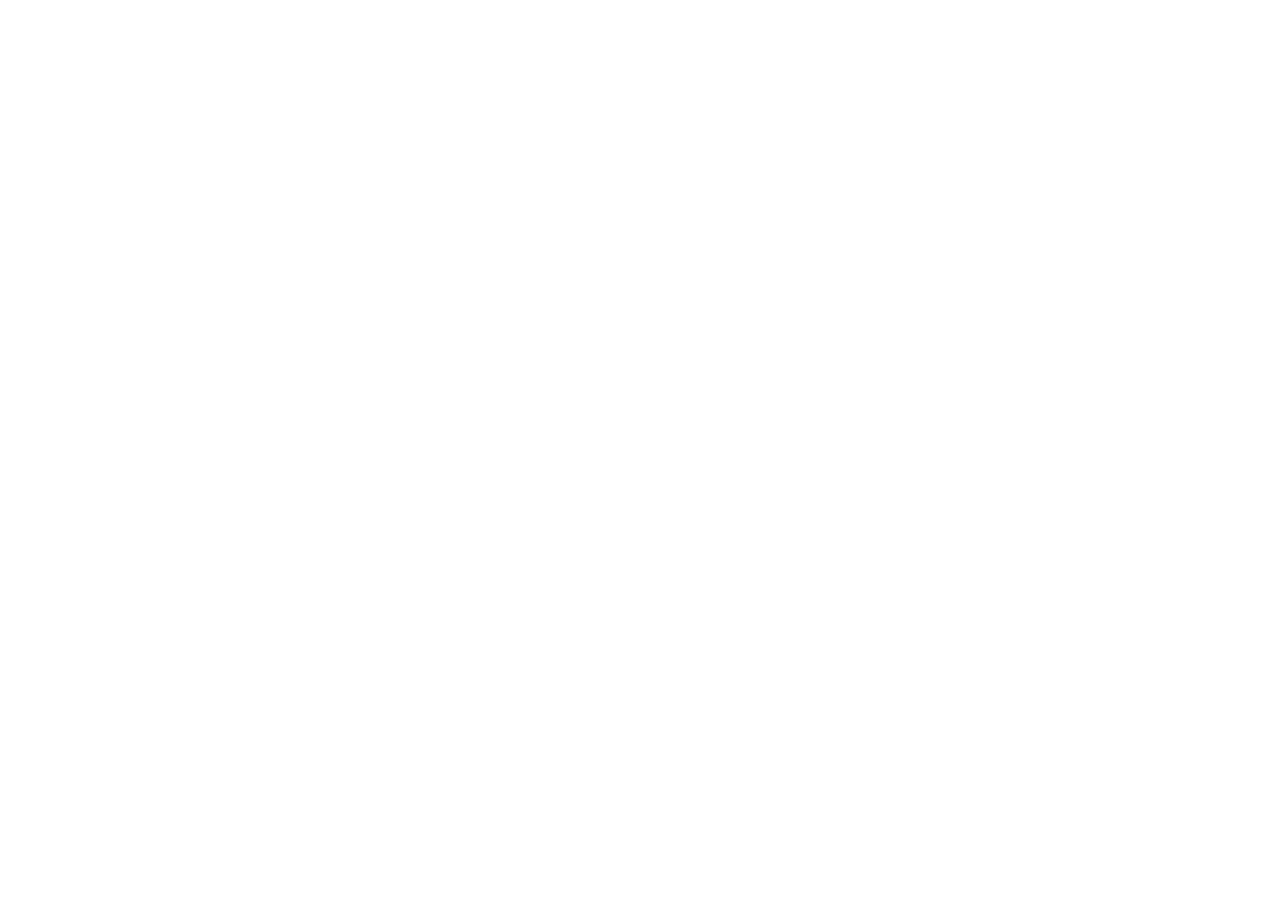
==== index.html @ fc377892 "add icon" ====
<!DOCTYPE html>
<html>
<head>
    <meta charset="UTF-8">
    <meta name="viewport" content="width=device-width">
    <title>Pizza</title>

    <link rel="apple-touch-icon" sizes="180x180" href="icon_io/apple-touch-icon.png">
    <link rel="icon" type="image/png" sizes="32x32" href="icon_io/favicon-32x32.png">
    <link rel="icon" type="image/png" sizes="16x16" href="icon_io/favicon-16x16.png">
    <link rel="manifest" href="icon_io/site.webmanifest">

    <link rel="stylesheet" href="style.css">
</head>
<body>
<div class="banner-img"></div>
</body>
</html>
---- style.css ----
*{
    box-sizing: border-box;
}
body,html{
    height: 100%;
    margin: 0;
    padding: 0;
}
.banner-img{
    background-image: url("images/PizzaOnTheMain2.jpg");
    -webkit-background-size: cover;
    background-size: cover;
    background-repeat: no-repeat;
    background-position: center;
    height: 100%;
}
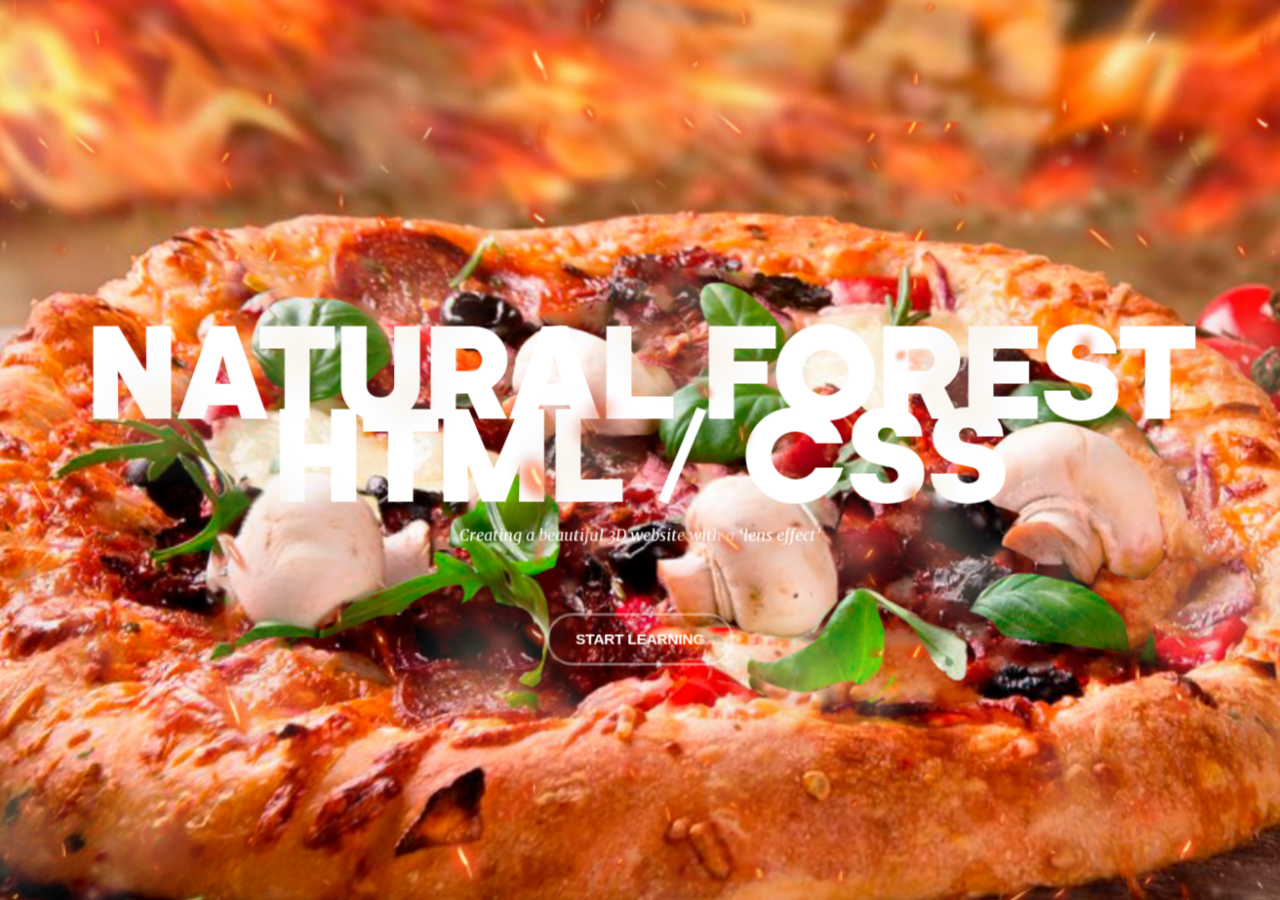
==== commit 60bde2ff: "delete old" ====
--- a/index.html
+++ b/index.html
@@ -1,18 +1,34 @@
 <!DOCTYPE html>
-<html>
+<html lang="en">
 <head>
-    <meta charset="UTF-8">
-    <meta name="viewport" content="width=device-width">
-    <title>Pizza</title>
-
-    <link rel="apple-touch-icon" sizes="180x180" href="icon_io/apple-touch-icon.png">
-    <link rel="icon" type="image/png" sizes="32x32" href="icon_io/favicon-32x32.png">
-    <link rel="icon" type="image/png" sizes="16x16" href="icon_io/favicon-16x16.png">
-    <link rel="manifest" href="icon_io/site.webmanifest">
-
-    <link rel="stylesheet" href="style.css">
+	<meta charset="UTF-8">
+	<meta http-equiv="X-UA-Compatible" content="IE=edge">
+	<meta name="viewport" content="width=device-width, initial-scale=1.0">
+	<title>Document</title>
+	<link rel="stylesheet" href="css/main.css">
+	<script src="js/app.js" defer></script>
+	<script src="libs/rain.js" defer></script>
 </head>
 <body>
-<div class="banner-img"></div>
+
+	<section class="layers">
+		<div class="layers__container">
+			<div class="layers__item layer-1" style="background-image: url(img/layer-1.jpg);"></div>
+			<div class="layers__item layer-2" style="background-image: url(img/layer-2.png);"></div>
+			<div class="layers__item layer-3">
+				<div class="hero-content">
+					<h1>Natural Forest <span>HTML / CSS</span></h1>
+					<div class="hero-content__p">Creating a beautiful 3D website with a ‘lens effect’</div>
+					<button class="button-start">Start Learning</button>
+				</div>
+			</div>
+			<div class="layers__item layer-4">
+				<canvas class="rain"></canvas>
+			</div>
+			<div class="layers__item layer-5" style="background-image: url(img/layer-5.png);"></div>
+			<div class="layers__item layer-6" style="background-image: url(img/layer-6.png);"></div>
+		</div>
+	</section>
+
 </body>
 </html>--- a/css/main.css
+++ b/css/main.css
@@ -0,0 +1,108 @@
+* {
+	margin: 0;
+	padding: 0;
+	box-sizing: border-box;
+}
+:root {
+	--index: calc(1vw + 1vh);
+	--transition: 1.5s cubic-bezier(.05, .5, 0, 1);
+}
+@font-face {
+	font-family: kamerik-3d;
+	src: url(../fonts/kamerik205-heavy.woff2);
+	font-weight: 900;
+}
+@font-face {
+	font-family: merriweather-italic-3d;
+	src: url(../fonts/merriweather-regular-italic.woff2);
+}
+body {
+	background-color: #000;
+	color: #fff;
+	font-family: kamerik-3d;
+}
+.logo {
+	--logo-size: calc(var(--index) * 7.8);
+	width: var(--logo-size);
+	height: var(--logo-size);
+	background-repeat: no-repeat;
+	position: absolute;
+	left: calc(51% - calc(var(--logo-size) / 2));
+	top: calc(var(--index) * 2.8);
+	z-index: 1;
+}
+.layers {
+	perspective: 1000px;
+	overflow: hidden;
+}
+.layers__container {
+	height: 100vh;
+	min-height: 500px;
+	transform-style: preserve-3d;
+	transform: rotateX(var(--move-y)) rotateY(var(--move-x));
+	will-change: transform;
+	transition: transform var(--transition);
+}
+.layers__item {
+	position: absolute;
+	inset: -5vw;
+	background-size: cover;
+	background-position: center;
+	display: flex;
+	align-items: center;
+	justify-content: center;
+}
+.layer-1 {
+	transform: translateZ(-55px) scale(1.06);
+}
+.layer-2 {
+	transform: translateZ(80px) scale(.88);
+}
+.layer-3 {
+	transform: translateZ(180px) scale(.8);
+}
+.layer-4 {
+	transform: translateZ(190px) scale(.9);
+}
+.layer-5 {
+	transform: translateZ(300px) scale(.9);
+}
+.layer-6 {
+	transform: translateZ(380px);
+}
+.hero-content {
+	font-size: calc(var(--index) * 2.9);
+	text-align: center;
+	text-transform: uppercase;
+	letter-spacing: calc(var(--index) * -.15);
+	line-height: 1.35em;
+	margin-top: calc(var(--index) * 5.5);
+}
+.hero-content span {
+	display: block;
+}
+.hero-content__p {
+	text-transform: none;
+	font-family: merriweather-italic-3d;
+	letter-spacing: normal;
+	font-size: calc(var(--index) * .73);
+	line-height: 3;
+}
+.button-start {
+	font-family: Arial;
+	font-weight: 600;
+	text-transform: uppercase;
+	font-size: calc(var(--index) * .71);
+	letter-spacing: -.02vw;
+	padding: calc(var(--index) * .7) calc(var(--index) * 1.25);
+	background-color: transparent;
+	color: #fff;
+	border-radius: 10em;
+	border: rgb(255 255 255 / .4) 3px solid;
+	outline: none;
+	cursor: pointer;
+	margin-top: calc(var(--index) * 2.5);
+}
+.layer-4, .layer-5, .layer-6 {
+	pointer-events: none;
+}
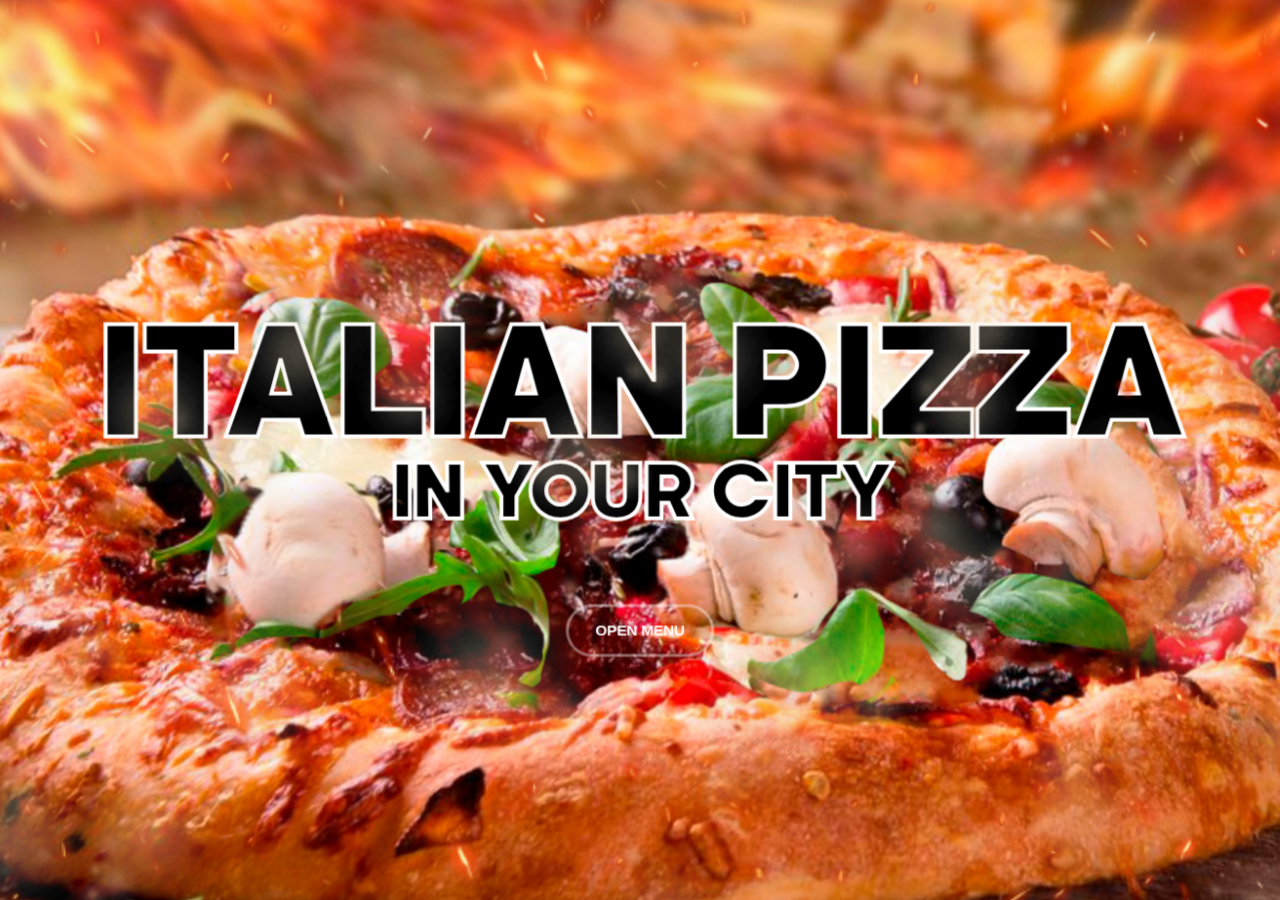
==== commit 53a7e690: "new text" ====
--- a/index.html
+++ b/index.html
@@ -8,6 +8,12 @@
 	<link rel="stylesheet" href="css/main.css">
 	<script src="js/app.js" defer></script>
 	<script src="libs/rain.js" defer></script>
+
+	<link rel="apple-touch-icon" sizes="180x180" href="icon_io/apple-touch-icon.png">
+	<link rel="icon" type="image/png" sizes="32x32" href="icon_io/favicon-32x32.png">
+	<link rel="icon" type="image/png" sizes="16x16" href="icon_io/favicon-16x16.png">
+	<link rel="manifest" href="icon_io/site.webmanifest">
+
 </head>
 <body>
 
@@ -17,9 +23,9 @@
 			<div class="layers__item layer-2" style="background-image: url(img/layer-2.png);"></div>
 			<div class="layers__item layer-3">
 				<div class="hero-content">
-					<h1>Natural Forest <span>HTML / CSS</span></h1>
-					<div class="hero-content__p">Creating a beautiful 3D website with a ‘lens effect’</div>
-					<button class="button-start">Start Learning</button>
+					<h1 class="myMainText">italian pizza</h1>
+					<h4 class="myMainText"><span>in your city</span></h4>
+					<button class="button-start">open menu</button>
 				</div>
 			</div>
 			<div class="layers__item layer-4">
--- a/css/main.css
+++ b/css/main.css
@@ -71,7 +71,7 @@
 	transform: translateZ(380px);
 }
 .hero-content {
-	font-size: calc(var(--index) * 2.9);
+	font-size: calc(var(--index) * 3.5);
 	text-align: center;
 	text-transform: uppercase;
 	letter-spacing: calc(var(--index) * -.15);
@@ -106,3 +106,7 @@
 .layer-4, .layer-5, .layer-6 {
 	pointer-events: none;
 }
+.myMainText {
+	color: #000000;
+	-webkit-text-stroke: 4px #ffffff;
+}
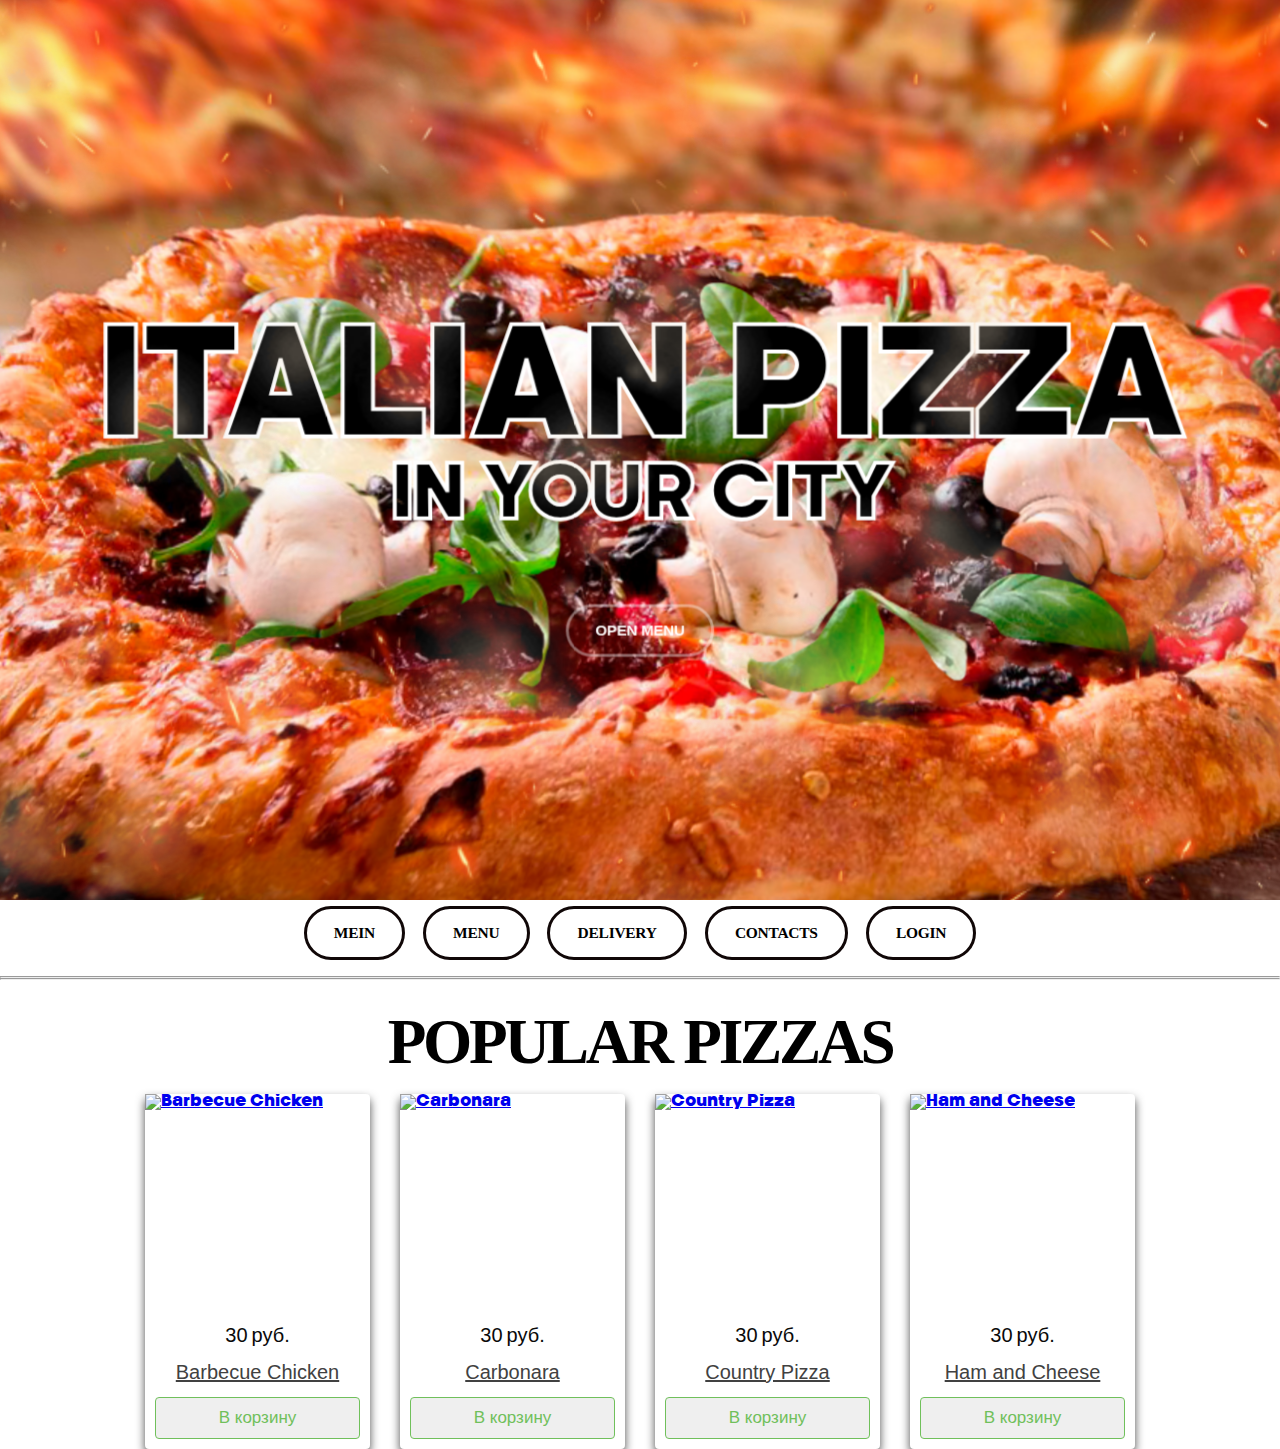
==== commit fa3994e2: "added a modal registration window" ====
--- a/index.html
+++ b/index.html
@@ -7,6 +7,7 @@
 	<title>Document</title>
 	<link rel="stylesheet" href="css/main.css">
 	<script src="js/app.js" defer></script>
+	<script src="js/Login.js" defer></script>
 	<script src="libs/rain.js" defer></script>
 
 	<link rel="apple-touch-icon" sizes="180x180" href="icon_io/apple-touch-icon.png">
@@ -28,6 +29,12 @@
 					<button class="button-start">open menu</button>
 				</div>
 			</div>
+			<div class="wrapper">
+				<div class="arrow one">
+					<img width="50" src="images/Arrow-down.svg.png" alt="">
+				</div>
+				<div class="arrow two"><img width="50" src="images/Arrow-down.svg.png" alt=""></div>
+			</div>
 			<div class="layers__item layer-4">
 				<canvas class="rain"></canvas>
 			</div>
@@ -35,6 +42,159 @@
 			<div class="layers__item layer-6" style="background-image: url(img/layer-6.png);"></div>
 		</div>
 	</section>
-
+	<div class="hero-content-menu">
+		<button class="button-Menu">Mein</button>
+		<button class="button-Menu">Menu</button>
+		<button class="button-Menu">Delivery</button>
+		<button class="button-Menu">Contacts</button>
+		<a href="#Login" class="open-modal"><button class="button-Menu">Login</button></a>
+	</div>
+	<br>
+	<hr>
+	<hr>
+	<div class="hero-content-Text"><h5>Popular pizzas</h5></div>
+<section id="pizzas" class="cards">
+	<article>
+		<div class="card">
+			<div class="card__top">
+				<a href="#openModal" class="card__image">
+					<img
+							src="./images/BarbecueChicken.png"
+							alt="Barbecue Chicken"
+					/>
+				</a>
+			</div>
+			<div class="card__bottom">
+				<div class="card__prices">
+					<div class="card__price card__price--common">30</div>
+				</div>
+				<a href="#openModal" class="card__title" id="btn">
+					Barbecue Chicken
+				</a>
+				<button class="card__add">В корзину</button>
+			</div>
+		</div>
+	</article>
+	<article>
+		<div class="card">
+			<div class="card__top">
+				<a href="#openModal" class="card__image">
+					<img
+							src="./images/Carbonara.png"
+							alt="Carbonara"
+					/>
+				</a>
+			</div>
+			<div class="card__bottom">
+				<div class="card__prices">
+					<div class="card__price card__price--common">30</div>
+				</div>
+				<a href="#openModal" class="card__title" id="btn">
+					Carbonara
+				</a>
+				<button class="card__add">В корзину</button>
+			</div>
+		</div>
+	</article>
+	<article>
+		<div class="card">
+			<div class="card__top">
+				<a href="#openModal" class="card__image">
+					<img
+							src="./images/CountryPizza.png"
+							alt="Country Pizza"
+					/>
+				</a>
+			</div>
+			<div class="card__bottom">
+				<div class="card__prices">
+					<div class="card__price card__price--common">30</div>
+				</div>
+				<a href="#openModal" class="card__title" id="btn">
+					Country Pizza
+				</a>
+				<button class="card__add">В корзину</button>
+			</div>
+		</div>
+	</article>
+	<article>
+		<div class="card">
+			<div class="card__top">
+				<a href="#openModal" class="card__image">
+					<img
+							src="./images/HamAndCheese.png"
+							alt="Ham and Cheese"
+					/>
+				</a>
+			</div>
+			<div class="card__bottom">
+				<div class="card__prices">
+					<div class="card__price card__price--common">30</div>
+				</div>
+				<a href="#openModal" class="card__title" id="btn">
+					Ham and Cheese
+				</a>
+				<button class="card__add">В корзину</button>
+			</div>
+		</div>
+	</article>
+</section>
+
+	<div class="modal-login" id="Login">
+		<div class="modal-content-login">
+			<div class="body-login">
+				<div class="container" id="container">
+					<div class="form-container sign-up-container">
+						<form class="form-login" action="#">
+							<h1 class="h1-login">Create Account</h1>
+							<span class="span-login">or use your email for registration</span>
+							<input class="input-login" type="text" placeholder="Name" />
+							<input class="input-login" type="text" placeholder="Phone number">
+							<input class="input-login" type="email" placeholder="Email" />
+							<input class="input-login" type="password" placeholder="Password" />
+							<button class="button-login">Sign Up</button>
+						</form>
+					</div>
+					<div class="form-container sign-in-container">
+						<form class="form-login" action="#">
+							<h1 class="h1-login">Sign in</h1>
+							<span class="span-login">or use your account</span>
+							<input class="input-login" type="email" placeholder="Email" />
+							<input class="input-login" type="password" placeholder="Password" />
+							<a href="#" class="a-login">Forgot your password?</a>
+							<button class="button-login">Sign In</button>
+						</form>
+					</div>
+					<div class="overlay-container">
+						<div class="overlay">
+							<div class="overlay-panel overlay-left">
+								<h1 class="h1-login">Welcome Back!</h1>
+								<p class="p-login">To order pizza, please log in with your personal details</p>
+								<button class="button-login ghost" id="signIn">Sign In</button>
+								<br>
+								<button class="button-login ghost" id="closeButtonLeft">Close</button> <!-- Кнопка закрытия слева -->
+							</div>
+							<div class="overlay-panel overlay-right">
+								<h1 class="h1-login">Hello, Friend!</h1>
+								<p class="p-login">You can register and start ordering pizza</p>
+								<button class="button-login ghost" id="signUp">Sign Up</button>
+								<br>
+								<button class="button-login ghost" id="closeButtonRight">Close</button> <!-- Кнопка закрытия справа -->
+							</div>
+						</div>
+					</div>
+				</div>
+			</div>
+		</div>
+	</div>
+
+	<div id="openModal" class="modalDialog">
+		<div>
+			<a href="#close" title="Закрыть" class="close">X</a>
+			<h2></h2>
+			<p>Пример простого модального окна, которое может быть создано с использованием CSS3.</p>
+			<p>Его можно использовать в широком диапазоне, начиная от вывода сообщений и заканчивая формой регистрации.</p>
+		</div>
+	</div>
 </body>
 </html>--- a/css/main.css
+++ b/css/main.css
@@ -1,112 +1,608 @@
 * {
-	margin: 0;
-	padding: 0;
-	box-sizing: border-box;
-}
+    margin: 0;
+    padding: 0;
+    box-sizing: border-box;
+}
+
 :root {
-	--index: calc(1vw + 1vh);
-	--transition: 1.5s cubic-bezier(.05, .5, 0, 1);
-}
+    --index: calc(1vw + 1vh);
+    --transition: 1.5s cubic-bezier(.05, .5, 0, 1);
+}
+
 @font-face {
-	font-family: kamerik-3d;
-	src: url(../fonts/kamerik205-heavy.woff2);
-	font-weight: 900;
-}
+    font-family: kamerik-3d;
+    src: url(../fonts/kamerik205-heavy.woff2);
+    font-weight: 900;
+}
+
 @font-face {
-	font-family: merriweather-italic-3d;
-	src: url(../fonts/merriweather-regular-italic.woff2);
-}
+    font-family: merriweather-italic-3d;
+    src: url(../fonts/merriweather-regular-italic.woff2);
+}
+
 body {
-	background-color: #000;
-	color: #fff;
-	font-family: kamerik-3d;
-}
+    background-color: #ffffff;
+    color: #fff;
+    font-family: kamerik-3d;
+}
+
+h5 {
+    font-family: "Book Antiqua";
+    color: black;
+}
+
+form {
+    display: flex;
+    flex-direction: column;
+    justify-content: center;
+    align-items: center;
+}
+
 .logo {
-	--logo-size: calc(var(--index) * 7.8);
-	width: var(--logo-size);
-	height: var(--logo-size);
-	background-repeat: no-repeat;
-	position: absolute;
-	left: calc(51% - calc(var(--logo-size) / 2));
-	top: calc(var(--index) * 2.8);
-	z-index: 1;
-}
+    --logo-size: calc(var(--index) * 7.8);
+    width: var(--logo-size);
+    height: var(--logo-size);
+    background-repeat: no-repeat;
+    position: absolute;
+    left: calc(51% - calc(var(--logo-size) / 2));
+    top: calc(var(--index) * 2.8);
+    z-index: 1;
+}
+
 .layers {
-	perspective: 1000px;
-	overflow: hidden;
-}
+    perspective: 1000px;
+    overflow: hidden;
+}
+
 .layers__container {
-	height: 100vh;
-	min-height: 500px;
-	transform-style: preserve-3d;
-	transform: rotateX(var(--move-y)) rotateY(var(--move-x));
-	will-change: transform;
-	transition: transform var(--transition);
-}
+    height: 100vh;
+    min-height: 500px;
+    transform-style: preserve-3d;
+    transform: rotateX(var(--move-y)) rotateY(var(--move-x));
+    will-change: transform;
+    transition: transform var(--transition);
+}
+
 .layers__item {
-	position: absolute;
-	inset: -5vw;
-	background-size: cover;
-	background-position: center;
-	display: flex;
-	align-items: center;
-	justify-content: center;
-}
+    position: absolute;
+    inset: -5vw;
+    background-size: cover;
+    background-position: center;
+    display: flex;
+    align-items: center;
+    justify-content: center;
+}
+
 .layer-1 {
-	transform: translateZ(-55px) scale(1.06);
-}
+    transform: translateZ(-55px) scale(1.06);
+}
+
 .layer-2 {
-	transform: translateZ(80px) scale(.88);
-}
+    transform: translateZ(80px) scale(.88);
+}
+
 .layer-3 {
-	transform: translateZ(180px) scale(.8);
-}
+    transform: translateZ(180px) scale(.8);
+}
+
 .layer-4 {
-	transform: translateZ(190px) scale(.9);
-}
+    transform: translateZ(190px) scale(.9);
+}
+
 .layer-5 {
-	transform: translateZ(300px) scale(.9);
-}
+    transform: translateZ(300px) scale(.9);
+}
+
 .layer-6 {
-	transform: translateZ(380px);
-}
+    transform: translateZ(380px);
+}
+
 .hero-content {
-	font-size: calc(var(--index) * 3.5);
-	text-align: center;
-	text-transform: uppercase;
-	letter-spacing: calc(var(--index) * -.15);
-	line-height: 1.35em;
-	margin-top: calc(var(--index) * 5.5);
-}
+    font-size: calc(var(--index) * 3.5);
+    text-align: center;
+    text-transform: uppercase;
+    letter-spacing: calc(var(--index) * -.15);
+    line-height: 1.35em;
+    margin-top: calc(var(--index) * 5.5);
+}
+
+.hero-content-Text {
+    font-size: calc(var(--index) * 3.5);
+    text-align: center;
+    text-transform: uppercase;
+    letter-spacing: calc(var(--index) * -.15);
+    line-height: 1.35em;
+    margin-top: calc(var(--index) * 0.5);
+}
+
+.hero-content-menu {
+    font-size: calc(var(--index) * 3.5);
+    text-align: center;
+    text-transform: uppercase;
+    letter-spacing: calc(var(--index) * -.15);
+    line-height: 0.5em;
+    margin-top: calc(var(--index) * 0);
+}
+
 .hero-content span {
-	display: block;
-}
+    display: block;
+}
+
 .hero-content__p {
-	text-transform: none;
-	font-family: merriweather-italic-3d;
-	letter-spacing: normal;
-	font-size: calc(var(--index) * .73);
-	line-height: 3;
-}
+    text-transform: none;
+    font-family: merriweather-italic-3d;
+    letter-spacing: normal;
+    font-size: calc(var(--index) * .73);
+    line-height: 3;
+}
+
 .button-start {
-	font-family: Arial;
-	font-weight: 600;
-	text-transform: uppercase;
-	font-size: calc(var(--index) * .71);
-	letter-spacing: -.02vw;
-	padding: calc(var(--index) * .7) calc(var(--index) * 1.25);
-	background-color: transparent;
-	color: #fff;
-	border-radius: 10em;
-	border: rgb(255 255 255 / .4) 3px solid;
-	outline: none;
-	cursor: pointer;
-	margin-top: calc(var(--index) * 2.5);
-}
+    font-family: Arial;
+    font-weight: 600;
+    text-transform: uppercase;
+    font-size: calc(var(--index) * .71);
+    letter-spacing: -.02vw;
+    padding: calc(var(--index) * .7) calc(var(--index) * 1.25);
+    background-color: transparent;
+    color: #fff;
+    border-radius: 10em;
+    border: rgb(255 255 255 / .4) 3px solid;
+    outline: none;
+    cursor: pointer;
+    margin-top: calc(var(--index) * 2.5);
+}
+
+.button-Menu {
+    font-family: Cambria;
+    font-weight: 600;
+    text-transform: uppercase;
+    font-size: calc(var(--index) * .71);
+    letter-spacing: -.02vw;
+    padding: calc(var(--index) * .7) calc(var(--index) * 1.25);
+    background-color: transparent;
+    color: #000;
+    border-radius: 10em;
+    border: rgb(16, 7, 7) 3px solid;
+    outline: none;
+    cursor: pointer;
+    margin-top: calc(var(--index) * 0);
+}
+
 .layer-4, .layer-5, .layer-6 {
-	pointer-events: none;
-}
+    pointer-events: none;
+}
+
 .myMainText {
-	color: #000000;
-	-webkit-text-stroke: 4px #ffffff;
-}
+    color: #000000;
+    -webkit-text-stroke: 4px #ffffff;
+}
+
+.cards {
+    display: grid;
+    /* Автоматически заполняем на всю ширину grid-контейнера */
+    grid-template-columns: repeat(auto-fill, 225px);
+    width: 100%;
+    max-width: 1000px; /* Ширина grid-контейнера */
+    justify-content: center;
+    justify-items: center; /* Размещаем карточку по центру */
+    column-gap: 30px; /* Отступ между колонками */
+    row-gap: 40px; /* Отступ между рядами */
+    margin: 0 auto;
+}
+.card {
+    width: 225px;
+    min-height: 350px;
+    box-shadow: 0px 5px 10px 0px rgba(0, 0, 0, 0.7);
+    display: flex;
+    flex-direction: column; /* Размещаем элементы в колонку */
+    border-radius: 4px;
+    transition: 0.2s;
+    position: relative;
+}
+.card:hover {
+    box-shadow: 4px 8px 16px rgb(16, 7, 7);
+}
+.card__top {
+    flex: 0 0 220px; /* Задаем высоту 220px, запрещаем расширение и сужение по высоте */
+    position: relative;
+    overflow: hidden; /* Скрываем, что выходит за пределы */
+}
+.card__image {
+    display: block;
+    position: absolute;
+    top: 0;
+    left: 0;
+    width: 100%;
+    height: 100%;
+}
+.card__image > img {
+    width: 100%;
+    height: 100%;
+    object-fit: contain; /* Встраиваем картинку в контейнер card__image */
+    transition: 0.2s;
+}
+.card__bottom {
+    display: flex;
+    flex-direction: column;
+    flex: 1 0 auto; /* Занимаем всю оставшуюся высоту карточки */
+    padding: 10px;
+    text-align: center;
+    font-family: Arial;
+}
+.card__prices {
+    display: block;
+    margin-bottom: 10px;
+}
+.card__price::after {
+    content: "руб.";
+    margin-left: 4px;
+    position: relative;
+}
+.card__price--common {
+    font-weight: 400;
+    font-size: 20px;
+    color: #0a0a0a;
+    display: flex;
+    flex-wrap: wrap-reverse;
+    justify-content: center;
+}
+.card__title {
+    display: block;
+    margin-bottom: 10px;
+    font-weight: 400;
+    font-size: 20px;
+    line-height: 150%;
+    color: #414141;
+}
+.card__title:hover {
+    color: #ff6633;
+}
+.card__add {
+    display: block;
+    width: 100%;
+    font-weight: 400;
+    font-size: 17px;
+    color: #70c05b;
+    padding: 10px;
+    text-align: center;
+    border: 1px solid #70c05b;
+    border-radius: 4px;
+    cursor: pointer; /* Меняем курсор при наведении */
+    transition: 0.2s;
+    margin-top: auto; /* Прижимаем кнопку к низу карточки */
+}
+.card__add:hover {
+    border: 1px solid #ff6633;
+    background-color: #ff6633;
+    color: #fff;
+}
+
+.modalDialog {
+    position: fixed;
+    font-family: Arial, Helvetica, sans-serif;
+    top: 0;
+    right: 0;
+    bottom: 0;
+    left: 0;
+    background: rgba(0, 0, 0, 0.8);
+    z-index: 99999;
+    -webkit-transition: opacity 400ms ease-in;
+    -moz-transition: opacity 400ms ease-in;
+    transition: opacity 400ms ease-in;
+    display: none;
+    pointer-events: none;
+}
+.modalDialog:target {
+    display: block;
+    pointer-events: auto;
+}
+.modalDialog > div {
+    width: 400px;
+    position: relative;
+    margin: 10% auto;
+    padding: 5px 20px 13px 20px;
+    border-radius: 10px;
+    background: #fff;
+    background: -moz-linear-gradient(#FFA07A, #FF6347);
+    background: -webkit-linear-gradient(#FFA07A, #FF6347);
+    background: -o-linear-gradient(#FFA07A, #FF6347);
+}
+.close {
+    background: #606061;
+    color: #FFFFFF;
+    line-height: 25px;
+    position: absolute;
+    right: -12px;
+    text-align: center;
+    top: -10px;
+    width: 24px;
+    text-decoration: none;
+    font-weight: bold;
+    -webkit-border-radius: 12px;
+    -moz-border-radius: 12px;
+    border-radius: 12px;
+    -moz-box-shadow: 1px 1px 3px #000;
+    -webkit-box-shadow: 1px 1px 3px #000;
+    box-shadow: 1px 1px 3px #000;
+}
+.close:hover {
+    background: #00d9ff;
+}
+
+.wrapper {
+    height: 100vh;
+}
+.arrow {
+    width: 50px;
+    position: absolute;
+    bottom: 30px;
+    left: calc(50% - 25px);
+    animation: arrowDown 2s infinite;
+}
+.arrow.two {
+    opacity: 0;
+    animation-delay: 1s;
+}
+@keyframes arrowDown {
+    0% {
+        bottom: 30px;
+        opacity: 1;
+    }
+    100% {
+        bottom: 0px;
+        opacity: 0;
+    }
+}
+
+
+.modal-login {
+    display: none;
+    position: fixed;
+    z-index: 1;
+    left: 50%;/* Размещаем левую часть модального окна посередине экрана */
+    top: 50%;/* Размещаем верхнюю часть модального окна посередине экрана */
+    transform: translate(-50%, -50%); /* Центрируем модальное окно точно посередине экрана */
+    overflow: auto;
+}
+.modal-content-login {
+    background-color: transparent;
+    margin: 15% auto;
+    padding: 20px;
+    border: 1px solid transparent;
+    width: 80%;
+}
+@import url('https://fonts.googleapis.com/css?family=Montserrat:400,800');
+.body-login {
+    background: transparent;
+    display: flex;
+    justify-content: center;
+    align-items: center;
+    flex-direction: column;
+    font-family: 'Montserrat', sans-serif;
+    height: 100vh;
+    margin: -20px 0 50px;
+}
+
+.h1-login {
+    color: black;
+    font-weight: bold;
+    margin: 0;
+}
+.p-login {
+    font-size: 14px;
+    font-weight: 100;
+    line-height: 20px;
+    letter-spacing: 0.5px;
+    margin: 20px 0 30px;
+}
+.span-login {
+    color: black;
+    font-size: 12px;
+}
+.a-login {
+    color: #333;
+    font-size: 14px;
+    text-decoration: none;
+    margin: 15px 0;
+}
+.button-login {
+    border-radius: 20px;
+    border: 1px solid #FF4B2B;
+    background-color: #FF4B2B;
+    color: #FFFFFF;
+    font-size: 12px;
+    font-weight: bold;
+    padding: 12px 45px;
+    letter-spacing: 1px;
+    text-transform: uppercase;
+    transition: transform 80ms ease-in;
+}
+
+.button-login:active {
+    transform: scale(0.95);
+}
+
+.button-login:focus {
+    outline: none;
+}
+
+.button-login.ghost {
+    background-color: transparent;
+    border-color: #FFFFFF;
+}
+
+.form-login {
+    background-color: #FFFFFF;
+    display: flex;
+    align-items: center;
+    justify-content: center;
+    flex-direction: column;
+    padding: 0 50px;
+    height: 100%;
+    text-align: center;
+}
+.input-login {
+    background-color: #eee;
+    border: none;
+    padding: 12px 15px;
+    margin: 8px 0;
+    width: 100%;
+}
+
+.container {
+    background-color: #fff;
+    border-radius: 10px;
+    box-shadow: 0 14px 28px rgba(0,0,0,0.25),
+    0 10px 10px rgba(0,0,0,0.22);
+    position: relative;
+    overflow: hidden;
+    width: 768px;
+    max-width: 100%;
+    min-height: 480px;
+}
+
+.form-container {
+    position: absolute;
+    top: 0;
+    height: 100%;
+    transition: all 0.6s ease-in-out;
+}
+
+.sign-in-container {
+    left: 0;
+    width: 50%;
+    z-index: 2;
+}
+
+.container.right-panel-active .sign-in-container {
+    transform: translateX(100%);
+}
+
+.sign-up-container {
+    left: 0;
+    width: 50%;
+    opacity: 0;
+    z-index: 1;
+}
+
+.container.right-panel-active .sign-up-container {
+    transform: translateX(100%);
+    opacity: 1;
+    z-index: 5;
+    animation: show 0.6s;
+}
+
+@keyframes show {
+    0%, 49.99% {
+        opacity: 0;
+        z-index: 1;
+    }
+
+    50%, 100% {
+        opacity: 1;
+        z-index: 5;
+    }
+}
+
+.overlay-container {
+    position: absolute;
+    top: 0;
+    left: 50%;
+    width: 50%;
+    height: 100%;
+    overflow: hidden;
+    transition: transform 0.6s ease-in-out;
+    z-index: 100;
+}
+
+.container.right-panel-active .overlay-container{
+    transform: translateX(-100%);
+}
+
+.overlay {
+    background: #FF416C;
+    background: -webkit-linear-gradient(to right, #FF4B2B, #FF416C);
+    background: linear-gradient(to right, #FF4B2B, #FF416C);
+    background-repeat: no-repeat;
+    background-size: cover;
+    background-position: 0 0;
+    color: #FFFFFF;
+    position: relative;
+    left: -100%;
+    height: 100%;
+    width: 200%;
+    transform: translateX(0);
+    transition: transform 0.6s ease-in-out;
+}
+
+.container.right-panel-active .overlay {
+    transform: translateX(50%);
+}
+
+.overlay-panel {
+    position: absolute;
+    display: flex;
+    align-items: center;
+    justify-content: center;
+    flex-direction: column;
+    padding: 0 40px;
+    text-align: center;
+    top: 0;
+    height: 100%;
+    width: 50%;
+    transform: translateX(0);
+    transition: transform 0.6s ease-in-out;
+}
+
+.overlay-left {
+    transform: translateX(-20%);
+}
+
+.container.right-panel-active .overlay-left {
+    transform: translateX(0);
+}
+
+.overlay-right {
+    right: 0;
+    transform: translateX(0);
+}
+
+.container.right-panel-active .overlay-right {
+    transform: translateX(20%);
+}
+
+.social-container {
+    margin: 20px 0;
+}
+
+.social-container a {
+    border: 1px solid #DDDDDD;
+    border-radius: 50%;
+    display: inline-flex;
+    justify-content: center;
+    align-items: center;
+    margin: 0 5px;
+    height: 40px;
+    width: 40px;
+}
+footer {
+    background-color: #222;
+    color: #fff;
+    font-size: 14px;
+    bottom: 0;
+    position: fixed;
+    left: 0;
+    right: 0;
+    text-align: center;
+    z-index: 999;
+}
+footer p {
+    margin: 10px 0;
+}
+footer i {
+    color: red;
+}
+footer a {
+    color: #3c97bf;
+    text-decoration: none;
+}
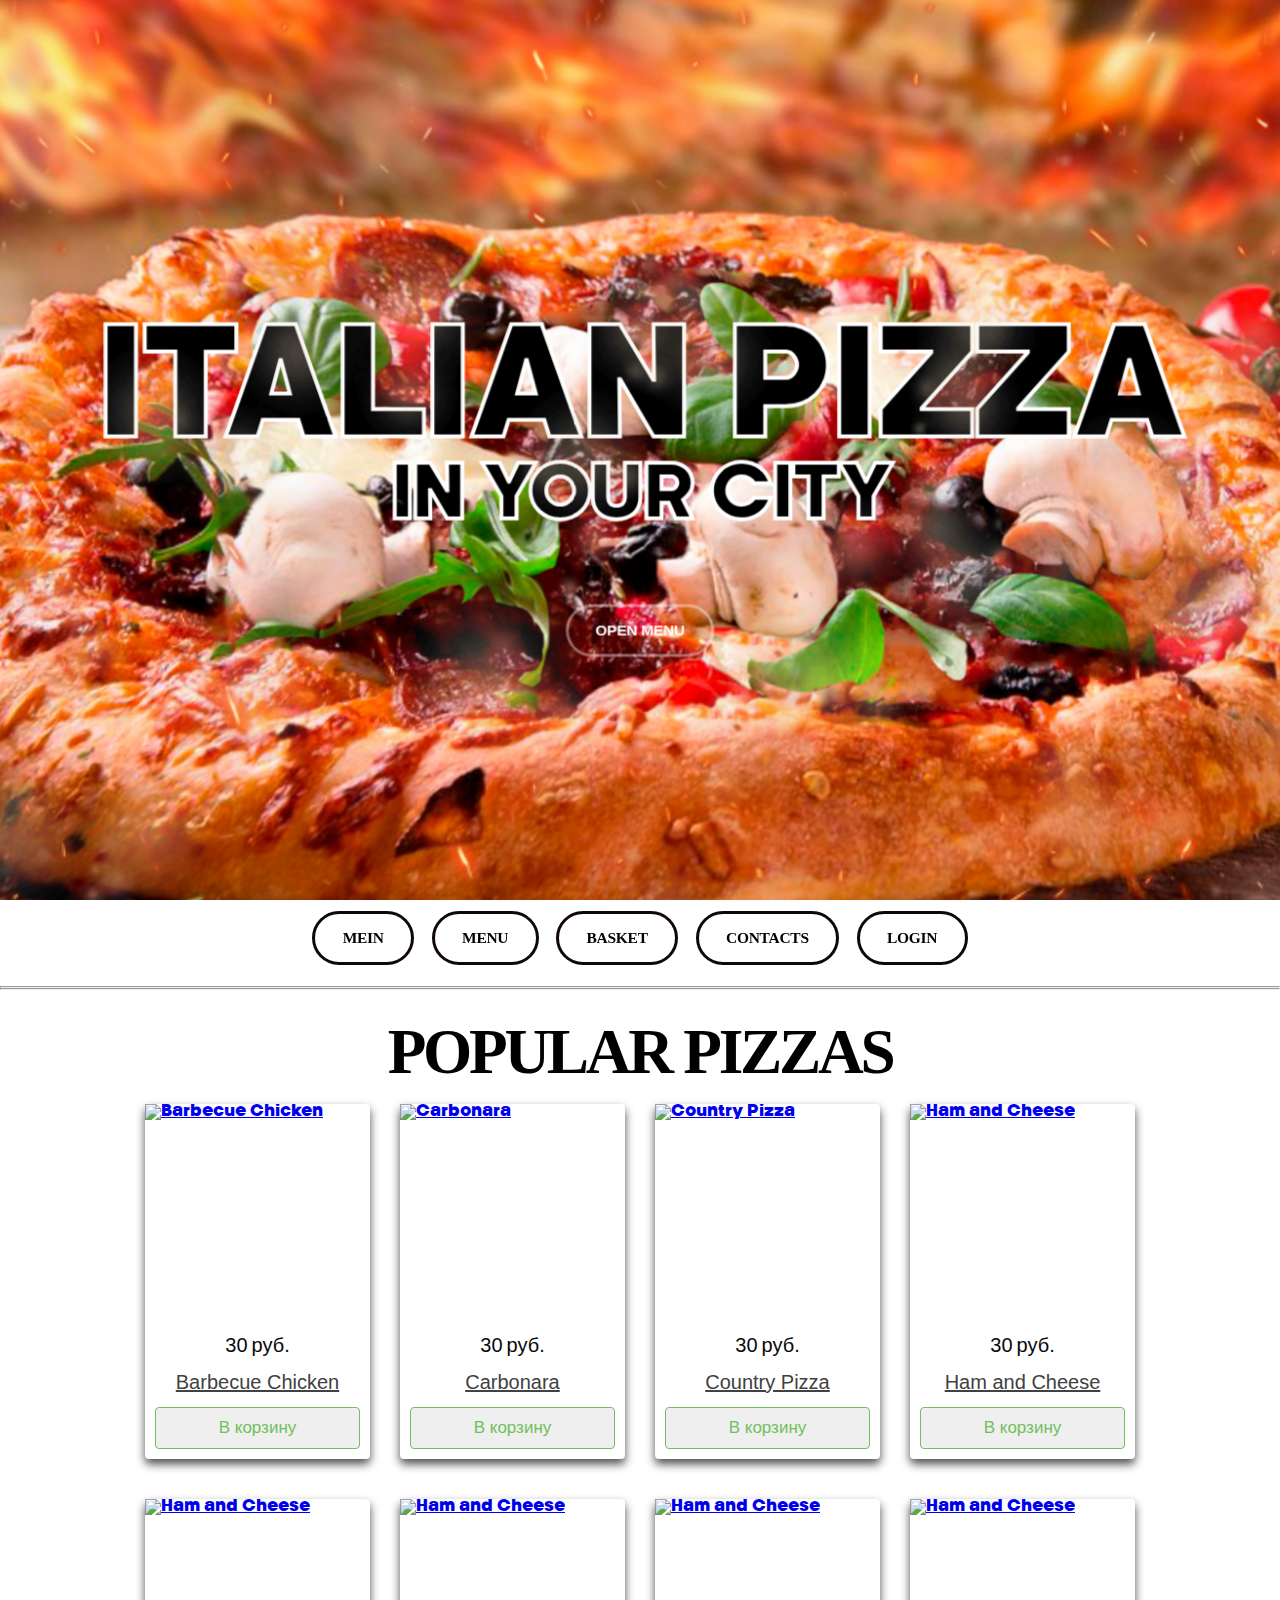
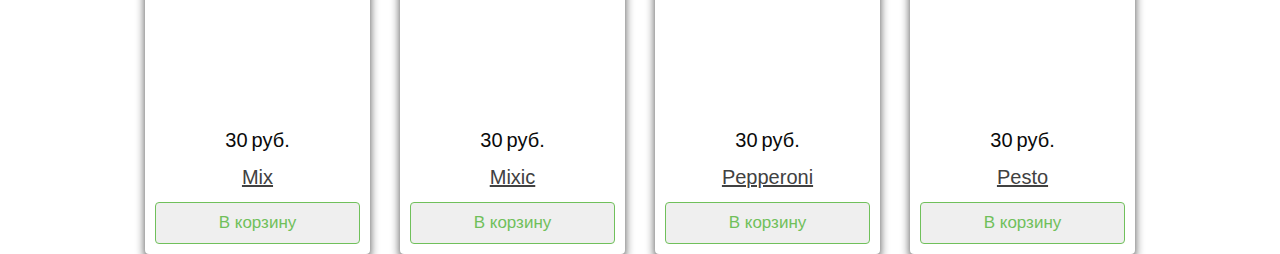
==== commit c94c593b: "update" ====
--- a/index.html
+++ b/index.html
@@ -8,8 +8,10 @@
 	<link rel="stylesheet" href="css/main.css">
 	<script src="js/app.js" defer></script>
 	<script src="js/Login.js" defer></script>
+	<script src="js/Button.js" defer></script>
+	<script src="js/Menu.js" defer></script>
+	<script src="js/Info.js" defer></script>
 	<script src="libs/rain.js" defer></script>
-
 	<link rel="apple-touch-icon" sizes="180x180" href="icon_io/apple-touch-icon.png">
 	<link rel="icon" type="image/png" sizes="32x32" href="icon_io/favicon-32x32.png">
 	<link rel="icon" type="image/png" sizes="16x16" href="icon_io/favicon-16x16.png">
@@ -17,7 +19,6 @@
 
 </head>
 <body>
-
 	<section class="layers">
 		<div class="layers__container">
 			<div class="layers__item layer-1" style="background-image: url(img/layer-1.jpg);"></div>
@@ -43,157 +44,666 @@
 		</div>
 	</section>
 	<div class="hero-content-menu">
-		<button class="button-Menu">Mein</button>
-		<button class="button-Menu">Menu</button>
-		<button class="button-Menu">Delivery</button>
-		<button class="button-Menu">Contacts</button>
-		<a href="#Login" class="open-modal"><button class="button-Menu">Login</button></a>
+		<button class="button-Menu" id="showMeinButton">Mein</button>
+		<button class="button-Menu" id="showMenuButton">Menu</button>
+		<button class="button-Menu" id="showBasketButton">Basket</button>
+		<button class="button-Menu" id="showContactsButton">Contacts</button>
+		<a href="#ModalOverlay" class="open-modal"><button class="button-Menu">Login</button></a>
 	</div>
 	<br>
 	<hr>
 	<hr>
-	<div class="hero-content-Text"><h5>Popular pizzas</h5></div>
-<section id="pizzas" class="cards">
-	<article>
-		<div class="card">
-			<div class="card__top">
-				<a href="#openModal" class="card__image">
-					<img
-							src="./images/BarbecueChicken.png"
-							alt="Barbecue Chicken"
-					/>
-				</a>
-			</div>
-			<div class="card__bottom">
-				<div class="card__prices">
-					<div class="card__price card__price--common">30</div>
-				</div>
-				<a href="#openModal" class="card__title" id="btn">
-					Barbecue Chicken
-				</a>
-				<button class="card__add">В корзину</button>
-			</div>
-		</div>
-	</article>
-	<article>
-		<div class="card">
-			<div class="card__top">
-				<a href="#openModal" class="card__image">
-					<img
-							src="./images/Carbonara.png"
-							alt="Carbonara"
-					/>
-				</a>
-			</div>
-			<div class="card__bottom">
-				<div class="card__prices">
-					<div class="card__price card__price--common">30</div>
-				</div>
-				<a href="#openModal" class="card__title" id="btn">
-					Carbonara
-				</a>
-				<button class="card__add">В корзину</button>
-			</div>
-		</div>
-	</article>
-	<article>
-		<div class="card">
-			<div class="card__top">
-				<a href="#openModal" class="card__image">
-					<img
-							src="./images/CountryPizza.png"
-							alt="Country Pizza"
-					/>
-				</a>
-			</div>
-			<div class="card__bottom">
-				<div class="card__prices">
-					<div class="card__price card__price--common">30</div>
-				</div>
-				<a href="#openModal" class="card__title" id="btn">
-					Country Pizza
-				</a>
-				<button class="card__add">В корзину</button>
-			</div>
-		</div>
-	</article>
-	<article>
-		<div class="card">
-			<div class="card__top">
-				<a href="#openModal" class="card__image">
-					<img
-							src="./images/HamAndCheese.png"
-							alt="Ham and Cheese"
-					/>
-				</a>
-			</div>
-			<div class="card__bottom">
-				<div class="card__prices">
-					<div class="card__price card__price--common">30</div>
-				</div>
-				<a href="#openModal" class="card__title" id="btn">
-					Ham and Cheese
-				</a>
-				<button class="card__add">В корзину</button>
-			</div>
-		</div>
-	</article>
-</section>
-
-	<div class="modal-login" id="Login">
-		<div class="modal-content-login">
-			<div class="body-login">
-				<div class="container" id="container">
-					<div class="form-container sign-up-container">
-						<form class="form-login" action="#">
-							<h1 class="h1-login">Create Account</h1>
-							<span class="span-login">or use your email for registration</span>
-							<input class="input-login" type="text" placeholder="Name" />
-							<input class="input-login" type="text" placeholder="Phone number">
-							<input class="input-login" type="email" placeholder="Email" />
-							<input class="input-login" type="password" placeholder="Password" />
-							<button class="button-login">Sign Up</button>
-						</form>
-					</div>
-					<div class="form-container sign-in-container">
-						<form class="form-login" action="#">
-							<h1 class="h1-login">Sign in</h1>
-							<span class="span-login">or use your account</span>
-							<input class="input-login" type="email" placeholder="Email" />
-							<input class="input-login" type="password" placeholder="Password" />
-							<a href="#" class="a-login">Forgot your password?</a>
-							<button class="button-login">Sign In</button>
-						</form>
-					</div>
-					<div class="overlay-container">
-						<div class="overlay">
-							<div class="overlay-panel overlay-left">
-								<h1 class="h1-login">Welcome Back!</h1>
-								<p class="p-login">To order pizza, please log in with your personal details</p>
-								<button class="button-login ghost" id="signIn">Sign In</button>
-								<br>
-								<button class="button-login ghost" id="closeButtonLeft">Close</button> <!-- Кнопка закрытия слева -->
-							</div>
-							<div class="overlay-panel overlay-right">
-								<h1 class="h1-login">Hello, Friend!</h1>
-								<p class="p-login">You can register and start ordering pizza</p>
-								<button class="button-login ghost" id="signUp">Sign Up</button>
-								<br>
-								<button class="button-login ghost" id="closeButtonRight">Close</button> <!-- Кнопка закрытия справа -->
-							</div>
-						</div>
-					</div>
-				</div>
+	<div id="Mein">
+		<div class="hero-content-Text"><h5>Popular pizzas</h5></div>
+		<section id="pizzas" class="cards">
+			<article>
+				<div class="card">
+					<div class="card__top">
+						<a href="#openModal" class="card__image">
+							<img
+									src="./images/BarbecueChicken.png"
+									alt="Barbecue Chicken"
+							/>
+						</a>
+					</div>
+					<div class="card__bottom">
+						<div class="card__prices">
+							<div class="card__price card__price--common">30</div>
+						</div>
+						<a href="#openModal" class="card__title">
+							Barbecue Chicken
+						</a>
+						<button class="card__add">В корзину</button>
+					</div>
+				</div>
+			</article>
+			<article>
+				<div class="card">
+					<div class="card__top">
+						<a href="#openModal" class="card__image">
+							<img
+									src="./images/Carbonara.png"
+									alt="Carbonara"
+							/>
+						</a>
+					</div>
+					<div class="card__bottom">
+						<div class="card__prices">
+							<div class="card__price card__price--common">30</div>
+						</div>
+						<a href="#openModal" class="card__title">
+							Carbonara
+						</a>
+						<button class="card__add">В корзину</button>
+					</div>
+				</div>
+			</article>
+			<article>
+				<div class="card">
+					<div class="card__top">
+						<a href="#openModal" class="card__image">
+							<img
+									src="./images/CountryPizza.png"
+									alt="Country Pizza"
+							/>
+						</a>
+					</div>
+					<div class="card__bottom">
+						<div class="card__prices">
+							<div class="card__price card__price--common">30</div>
+						</div>
+						<a href="#openModal" class="card__title">
+							Country Pizza
+						</a>
+						<button class="card__add">В корзину</button>
+					</div>
+				</div>
+			</article>
+			<article>
+				<div class="card">
+					<div class="card__top">
+						<a href="#openModal" class="card__image">
+							<img
+									src="./images/HamAndCheese.png"
+									alt="Ham and Cheese"
+							/>
+						</a>
+					</div>
+					<div class="card__bottom">
+						<div class="card__prices">
+							<div class="card__price card__price--common">30</div>
+						</div>
+						<a href="#openModal" class="card__title">
+							Ham and Cheese
+						</a>
+						<button class="card__add">В корзину</button>
+					</div>
+				</div>
+			</article>
+			<article>
+				<div class="card">
+					<div class="card__top">
+						<a href="#openModal" class="card__image">
+							<img
+									src="./images/Mix.png"
+									alt="Ham and Cheese"
+							/>
+						</a>
+					</div>
+					<div class="card__bottom">
+						<div class="card__prices">
+							<div class="card__price card__price--common">30</div>
+						</div>
+						<a href="#openModal" class="card__title">
+							Mix
+						</a>
+						<button class="card__add">В корзину</button>
+					</div>
+				</div>
+			</article>
+			<article>
+				<div class="card">
+					<div class="card__top">
+						<a href="#openModal" class="card__image">
+							<img
+									src="./images/Mixic.png"
+									alt="Ham and Cheese"
+							/>
+						</a>
+					</div>
+					<div class="card__bottom">
+						<div class="card__prices">
+							<div class="card__price card__price--common">30</div>
+						</div>
+						<a href="#openModal" class="card__title">
+							Mixic
+						</a>
+						<button class="card__add">В корзину</button>
+					</div>
+				</div>
+			</article>
+			<article>
+				<div class="card">
+					<div class="card__top">
+						<a href="#openModal" class="card__image">
+							<img
+									src="./images/Pepperoni.png"
+									alt="Ham and Cheese"
+							/>
+						</a>
+					</div>
+					<div class="card__bottom">
+						<div class="card__prices">
+							<div class="card__price card__price--common">30</div>
+						</div>
+						<a href="#openModal" class="card__title">
+							Pepperoni
+						</a>
+						<button class="card__add">В корзину</button>
+					</div>
+				</div>
+			</article>
+			<article>
+				<div class="card">
+					<div class="card__top">
+						<a href="#openModal" class="card__image">
+							<img
+									src="./images/Pesto.png"
+									alt="Ham and Cheese"
+							/>
+						</a>
+					</div>
+					<div class="card__bottom">
+						<div class="card__prices">
+							<div class="card__price card__price--common">30</div>
+						</div>
+						<a href="#openModal" class="card__title">
+							Pesto
+						</a>
+						<button class="card__add">В корзину</button>
+					</div>
+				</div>
+			</article>
+		</section>
+	</div>
+	<div id="Menu">
+		<div>
+			<div class="hero-content-menu">
+				<button class="button-menu-menu" id="showPizzaButton">Pizza</button>
+				<button class="button-menu-menu" id="showSnackButton">Snack</button>
+				<button class="button-menu-menu" id="showDrinksButton">Drinks</button>
+			</div>
+			<br>
+			<div id="Menu-Pizza">
+				<section id="pizza" class="cards">
+					<article>
+						<div class="card">
+							<div class="card__top">
+								<a href="#openModal" class="card__image">
+									<img
+											src="./images/BarbecueChicken.png"
+											alt="Barbecue Chicken"
+									/>
+								</a>
+							</div>
+							<div class="card__bottom">
+								<div class="card__prices">
+									<div class="card__price card__price--common">30</div>
+								</div>
+								<a href="#openModal" class="card__title">
+									Barbecue Chicken
+								</a>
+								<button class="card__add">В корзину</button>
+							</div>
+						</div>
+					</article>
+					<article>
+						<div class="card">
+							<div class="card__top">
+								<a href="#openModal" class="card__image">
+									<img
+											src="./images/Carbonara.png"
+											alt="Carbonara"
+									/>
+								</a>
+							</div>
+							<div class="card__bottom">
+								<div class="card__prices">
+									<div class="card__price card__price--common">30</div>
+								</div>
+								<a href="#openModal" class="card__title">
+									Carbonara
+								</a>
+								<button class="card__add">В корзину</button>
+							</div>
+						</div>
+					</article>
+					<article>
+						<div class="card">
+							<div class="card__top">
+								<a href="#openModal" class="card__image">
+									<img
+											src="./images/CountryPizza.png"
+											alt="Country Pizza"
+									/>
+								</a>
+							</div>
+							<div class="card__bottom">
+								<div class="card__prices">
+									<div class="card__price card__price--common">30</div>
+								</div>
+								<a href="#openModal" class="card__title">
+									Country Pizza
+								</a>
+								<button class="card__add">В корзину</button>
+							</div>
+						</div>
+					</article>
+					<article>
+						<div class="card">
+							<div class="card__top">
+								<a href="#openModal" class="card__image">
+									<img
+											src="./images/HamAndCheese.png"
+											alt="Ham and Cheese"
+									/>
+								</a>
+							</div>
+							<div class="card__bottom">
+								<div class="card__prices">
+									<div class="card__price card__price--common">30</div>
+								</div>
+								<a href="#openModal" class="card__title">
+									Ham and Cheese
+								</a>
+								<button class="card__add">В корзину</button>
+							</div>
+						</div>
+					</article>
+					<article>
+						<div class="card">
+							<div class="card__top">
+								<a href="#openModal" class="card__image">
+									<img
+											src="./images/Mix.png"
+											alt="Ham and Cheese"
+									/>
+								</a>
+							</div>
+							<div class="card__bottom">
+								<div class="card__prices">
+									<div class="card__price card__price--common">30</div>
+								</div>
+								<a href="#openModal" class="card__title">
+									Mix
+								</a>
+								<button class="card__add">В корзину</button>
+							</div>
+						</div>
+					</article>
+					<article>
+						<div class="card">
+							<div class="card__top">
+								<a href="#openModal" class="card__image">
+									<img
+											src="./images/Mixic.png"
+											alt="Ham and Cheese"
+									/>
+								</a>
+							</div>
+							<div class="card__bottom">
+								<div class="card__prices">
+									<div class="card__price card__price--common">30</div>
+								</div>
+								<a href="#openModal" class="card__title">
+									Mixic
+								</a>
+								<button class="card__add">В корзину</button>
+							</div>
+						</div>
+					</article>
+					<article>
+						<div class="card">
+							<div class="card__top">
+								<a href="#openModal" class="card__image">
+									<img
+											src="./images/Pepperoni.png"
+											alt="Ham and Cheese"
+									/>
+								</a>
+							</div>
+							<div class="card__bottom">
+								<div class="card__prices">
+									<div class="card__price card__price--common">30</div>
+								</div>
+								<a href="#openModal" class="card__title">
+									Pepperoni
+								</a>
+								<button class="card__add">В корзину</button>
+							</div>
+						</div>
+					</article>
+					<article>
+						<div class="card">
+							<div class="card__top">
+								<a href="#openModal" class="card__image">
+									<img
+											src="./images/Pesto.png"
+											alt="Ham and Cheese"
+									/>
+								</a>
+							</div>
+							<div class="card__bottom">
+								<div class="card__prices">
+									<div class="card__price card__price--common">30</div>
+								</div>
+								<a href="#openModal" class="card__title">
+									Pesto
+								</a>
+								<button class="card__add">В корзину</button>
+							</div>
+						</div>
+					</article>
+					<article>
+						<div class="card">
+							<div class="card__top">
+								<a href="#openModal" class="card__image">
+									<img
+											src="./images/PizzaFromHalves.png"
+											alt="From Halves"
+									/>
+								</a>
+							</div>
+							<div class="card__bottom">
+								<div class="card__prices">
+									<div class="card__price card__price--common">30</div>
+								</div>
+								<a href="#openModal" class="card__title">
+									From Halves
+								</a>
+								<button class="card__add">В корзину</button>
+							</div>
+						</div>
+					</article>
+					<article>
+						<div class="card">
+							<div class="card__top">
+								<a href="#openModal" class="card__image">
+									<img
+											src="./images/PizzaJulienne.png"
+											alt="Julienne"
+									/>
+								</a>
+							</div>
+							<div class="card__bottom">
+								<div class="card__prices">
+									<div class="card__price card__price--common">30</div>
+								</div>
+								<a href="#openModal" class="card__title">
+									Julienne
+								</a>
+								<button class="card__add">В корзину</button>
+							</div>
+						</div>
+					</article>
+					<article>
+						<div class="card">
+							<div class="card__top">
+								<a href="#openModal" class="card__image">
+									<img
+											src="./images/VokMan.png"
+											alt="Your"
+									/>
+								</a>
+							</div>
+							<div class="card__bottom">
+								<div class="card__prices">
+									<div class="card__price card__price--common">30</div>
+								</div>
+								<a href="#openModal" class="card__title">
+									Your
+								</a>
+								<button class="card__add">В корзину</button>
+							</div>
+						</div>
+					</article>
+				</section>
+			</div>
+			<div id="Menu-Snack">
+				<section id="snack" class="cards">
+					<article>
+						<div class="card">
+							<div class="card__top">
+								<a href="#openModal" class="card__image">
+									<img
+											src="./snack/Sandwich%20ham%20and%20cheese.png"
+											alt="Sandwich ham and cheese"
+									/>
+								</a>
+							</div>
+							<div class="card__bottom">
+								<div class="card__prices">
+									<div class="card__price card__price--common">30</div>
+								</div>
+								<a href="#openModal" class="card__title">
+									Sandwich ham and cheese
+								</a>
+								<button class="card__add">В корзину</button>
+							</div>
+						</div>
+					</article>
+				</section>
+			</div>
+			<div id="Menu-Drinks">
+				<section id="drinks" class="cards">
+					<article>
+						<div class="card">
+							<div class="card__top">
+								<a href="#openModal" class="card__image">
+									<img
+											src="./drinks/Americano%20Coffee.png"
+											alt="Americano coffee"
+									/>
+								</a>
+							</div>
+							<div class="card__bottom">
+								<div class="card__prices">
+									<div class="card__price card__price--common"></div>
+								</div>
+								<a href="#openModal" class="card__title">
+									Americano coffee
+								</a>
+								<button class="card__add">В корзину</button>
+							</div>
+						</div>
+					</article>
+					<article>
+						<div class="card">
+							<div class="card__top">
+								<a href="#openModal" class="card__image">
+									<img
+											src="./drinks/Cappuccino%20Coffee.png"
+											alt="Cappuccino coffee"
+									/>
+								</a>
+							</div>
+							<div class="card__bottom">
+								<div class="card__prices">
+									<div class="card__price card__price--common">6</div>
+								</div>
+								<a href="#openModal" class="card__title">
+									Cappuccino coffee								</a>
+								<button class="card__add">В корзину</button>
+							</div>
+						</div>
+					</article>
+					<article>
+						<div class="card">
+							<div class="card__top">
+								<a href="#openModal" class="card__image">
+									<img
+											src="./drinks/Caramel%20Cappuccino%20Coffee.png"
+											alt="Caramel Cappuccino Coffee"
+									/>
+								</a>
+							</div>
+							<div class="card__bottom">
+								<div class="card__prices">
+									<div class="card__price card__price--common">6</div>
+								</div>
+								<a href="#openModal" class="card__title">
+									Caramel Cappuccino
+								</a>
+								<button class="card__add">В корзину</button>
+							</div>
+						</div>
+					</article>
+					<article>
+						<div class="card">
+							<div class="card__top">
+								<a href="#openModal" class="card__image">
+									<img
+											src="./drinks/Coconut%20Latte%20Coffee.png"
+											alt="Coconut Latte Coffee"
+									/>
+								</a>
+							</div>
+							<div class="card__bottom">
+								<div class="card__prices">
+									<div class="card__price card__price--common">6</div>
+								</div>
+								<a href="#openModal" class="card__title">
+									Coconut Latte Coffee
+								</a>
+								<button class="card__add">В корзину</button>
+							</div>
+						</div>
+					</article>
+					<article>
+						<div class="card">
+							<div class="card__top">
+								<a href="#openModal" class="card__image">
+									<img
+											src="./drinks/Coffee%20Nut%20latte.png"
+											alt="Coffee Nut latte"
+									/>
+								</a>
+							</div>
+							<div class="card__bottom">
+								<div class="card__prices">
+									<div class="card__price card__price--common">6</div>
+								</div>
+								<a href="#openModal" class="card__title">
+									Coffee Nut latte
+								</a>
+								<button class="card__add">В корзину</button>
+							</div>
+						</div>
+					</article>
+					<article>
+						<div class="card">
+							<div class="card__top">
+								<a href="#openModal" class="card__image">
+									<img
+											src="./drinks/Irish%20Cappuccino.png"
+											alt="Irish Cappuccino"
+									/>
+								</a>
+							</div>
+							<div class="card__bottom">
+								<div class="card__prices">
+									<div class="card__price card__price--common">6</div>
+								</div>
+								<a href="#openModal" class="card__title" id="btn">
+									Irish Cappuccino
+								</a>
+								<button class="card__add">В корзину</button>
+							</div>
+						</div>
+					</article>
+				</section>
 			</div>
 		</div>
 	</div>
+	<div id="Basket">
+		<div>
 
+		</div>
+	</div>
+	<div id="Contacts">
+		<div>
+		</div>
+	</div>
+	<div class="modal-overlay" id="ModalOverlay">
+		<div class="modal-login">
+			<div class="modal-content-login">
+				<div class="body-login">
+					<div class="container" id="container">
+						<div class="form-container sign-up-container">
+							<form class="form-login" action="#">
+								<a href="#close" title="Закрыть" class="close" id="closeButtonRight">X</a>
+								<h1 class="h1-login">Create Account</h1>
+								<span class="span-login">or use your email for registration</span>
+								<input class="input-login" type="text" placeholder="Name" />
+								<input class="input-login" type="text" placeholder="Phone number">
+								<input class="input-login" type="email" placeholder="Email" />
+								<input class="input-login" type="password" placeholder="Password" />
+								<button class="button-login">Sign Up</button>
+							</form>
+						</div>
+						<div class="form-container sign-in-container">
+							<form class="form-login" action="#">
+								<h1 class="h1-login">Sign in</h1>
+								<span class="span-login">or use your account</span>
+								<input class="input-login" type="email" placeholder="Email" />
+								<input class="input-login" type="password" placeholder="Password" />
+								<a href="#" class="a-login">Forgot your password?</a>
+								<button class="button-login">Sign In</button>
+							</form>
+						</div>
+						<div class="overlay-container">
+							<div class="overlay">
+								<div class="overlay-panel overlay-left">
+									<h1 class="h1-login">Welcome Back!</h1>
+									<p class="p-login">To order pizza, please log in with your personal details</p>
+									<button class="button-login ghost" id="signIn">Sign In</button>
+									<br>
+								</div>
+								<div class="overlay-panel overlay-right">
+									<a href="#close" title="Закрыть" class="close" id="closeButtonLeft">X</a>
+									<h1 class="h1-login">Hello, Friend!</h1>
+									<p class="p-login">You can register and start ordering pizza</p>
+									<button class="button-login ghost" id="signUp">Sign Up</button>
+									<br>
+								</div>
+							</div>
+						</div>
+					</div>
+				</div>
+			</div>
+		</div>
+	</div>
 	<div id="openModal" class="modalDialog">
-		<div>
+		<div class="modalContent">
 			<a href="#close" title="Закрыть" class="close">X</a>
-			<h2></h2>
-			<p>Пример простого модального окна, которое может быть создано с использованием CSS3.</p>
-			<p>Его можно использовать в широком диапазоне, начиная от вывода сообщений и заканчивая формой регистрации.</p>
+			<div class="pizzaDetails">
+				<img class="img-info" src="images/BarbecueChicken.png" alt="Изображение пиццы">
+				<div class="pizzaInfo">
+					<h2>Barbecue Chicken</h2>
+					<p>Калорийность: 500 ккал</p>
+					<p>Краткое описание: Вкуснейшая пицца с курицей и барбекю соусом.</p>
+
+					<div class="sizeSelector">
+						<label class="sizeOption" data-value="1">Маленькая</label>
+						<label class="sizeOption" data-value="2">Средняя</label>
+						<label class="sizeOption" data-value="3">Большая</label>
+						<div class="sizeHighlight"></div>
+					</div>
+
+					<input type="range" id="pizzaSize" min="1" max="3" step="1" value="1" style="display: none;">
+					<button class="addToCart">Добавить в корзину</button>
+				</div>
+			</div>
 		</div>
 	</div>
 </body>
--- a/css/main.css
+++ b/css/main.css
@@ -116,6 +116,11 @@
 }
 
 .hero-content-menu {
+    position: sticky;
+    top: 0;
+    background-color: #ffffff; /* Задайте цвет фона по вашему выбору */
+    padding: 5px; /* Добавьте отступы по вашему выбору */
+    z-index: 10;
     font-size: calc(var(--index) * 3.5);
     text-align: center;
     text-transform: uppercase;
@@ -285,7 +290,7 @@
     bottom: 0;
     left: 0;
     background: rgba(0, 0, 0, 0.8);
-    z-index: 99999;
+    z-index: 998;
     -webkit-transition: opacity 400ms ease-in;
     -moz-transition: opacity 400ms ease-in;
     transition: opacity 400ms ease-in;
@@ -297,7 +302,7 @@
     pointer-events: auto;
 }
 .modalDialog > div {
-    width: 400px;
+    width: 800px;
     position: relative;
     margin: 10% auto;
     padding: 5px 20px 13px 20px;
@@ -308,13 +313,14 @@
     background: -o-linear-gradient(#FFA07A, #FF6347);
 }
 .close {
+    z-index: 99999;
     background: #606061;
     color: #FFFFFF;
     line-height: 25px;
     position: absolute;
-    right: -12px;
-    text-align: center;
-    top: -10px;
+    text-align: center;
+    top: 10px; /* Изменено на положительное значение */
+    right: 10px; /* Изменено на положительное значение */
     width: 24px;
     text-decoration: none;
     font-weight: bold;
@@ -328,7 +334,6 @@
 .close:hover {
     background: #00d9ff;
 }
-
 .wrapper {
     height: 100vh;
 }
@@ -353,12 +358,69 @@
         opacity: 0;
     }
 }
-
-
+.modalContent {
+    display: flex;
+    align-items: center;
+    justify-content: center;
+    width: 50%;
+    height: 50%;
+}
+.pizzaDetails {
+    display: flex;
+    align-items: center;
+}
+.pizzaInfo {
+    padding: 20px;
+}
+.img-info {
+    max-width: 100%;
+    height: auto;
+}
+.sizeSelector {
+    display: flex;
+    background-color: #F79256; /* Dark orange color, you can change it */
+    border-radius: 25px;
+    overflow: hidden;
+}
+.sizeOption {
+    flex: 1;
+    text-align: center;
+    cursor: pointer;
+    transition: background-color 0.3s, color 0.3s;
+}
+.sizeHighlight {
+    width: 33.33%;
+    height: 100%;
+    background-color: #FF5733; /* Light orange color, you can change it */
+    border-radius: 25px;
+    transition: transform 0.3s;
+}
+.sizeOption.selected {
+    background-color: #FF5733;
+    color: white;
+}
+
+
+body.modal-active {
+    overflow: hidden; /* Это блокирует прокрутку страницы, когда открыто модальное окно */
+}
+.modal-overlay {
+    display: none; /* Слой изначально скрыт */
+    position: fixed;
+    top: 0;
+    left: 0;
+    right: 0;
+    bottom: 0;
+    z-index: 9997; /* Убедитесь, что слой находится поверх всего остального */
+    background: rgba(0,0,0,0.5); /* Это добавит тёмный фон под модальным окном */
+}
+.modal-active .modal-overlay {
+    display: block; /* Показать слой, когда body имеет класс .modal-active */
+}
 .modal-login {
     display: none;
     position: fixed;
-    z-index: 1;
+    z-index: 9998;
     left: 50%;/* Размещаем левую часть модального окна посередине экрана */
     top: 50%;/* Размещаем верхнюю часть модального окна посередине экрана */
     transform: translate(-50%, -50%); /* Центрируем модальное окно точно посередине экрана */
@@ -382,7 +444,6 @@
     height: 100vh;
     margin: -20px 0 50px;
 }
-
 .h1-login {
     color: black;
     font-weight: bold;
@@ -417,20 +478,16 @@
     text-transform: uppercase;
     transition: transform 80ms ease-in;
 }
-
 .button-login:active {
     transform: scale(0.95);
 }
-
 .button-login:focus {
     outline: none;
 }
-
 .button-login.ghost {
     background-color: transparent;
     border-color: #FFFFFF;
 }
-
 .form-login {
     background-color: #FFFFFF;
     display: flex;
@@ -448,7 +505,6 @@
     margin: 8px 0;
     width: 100%;
 }
-
 .container {
     background-color: #fff;
     border-radius: 10px;
@@ -460,50 +516,42 @@
     max-width: 100%;
     min-height: 480px;
 }
-
 .form-container {
     position: absolute;
     top: 0;
     height: 100%;
     transition: all 0.6s ease-in-out;
 }
-
 .sign-in-container {
     left: 0;
     width: 50%;
     z-index: 2;
 }
-
 .container.right-panel-active .sign-in-container {
     transform: translateX(100%);
 }
-
 .sign-up-container {
     left: 0;
     width: 50%;
     opacity: 0;
     z-index: 1;
 }
-
 .container.right-panel-active .sign-up-container {
     transform: translateX(100%);
     opacity: 1;
     z-index: 5;
     animation: show 0.6s;
 }
-
 @keyframes show {
     0%, 49.99% {
         opacity: 0;
         z-index: 1;
     }
-
     50%, 100% {
         opacity: 1;
         z-index: 5;
     }
 }
-
 .overlay-container {
     position: absolute;
     top: 0;
@@ -514,11 +562,9 @@
     transition: transform 0.6s ease-in-out;
     z-index: 100;
 }
-
 .container.right-panel-active .overlay-container{
     transform: translateX(-100%);
 }
-
 .overlay {
     background: #FF416C;
     background: -webkit-linear-gradient(to right, #FF4B2B, #FF416C);
@@ -534,11 +580,9 @@
     transform: translateX(0);
     transition: transform 0.6s ease-in-out;
 }
-
 .container.right-panel-active .overlay {
     transform: translateX(50%);
 }
-
 .overlay-panel {
     position: absolute;
     display: flex;
@@ -553,28 +597,22 @@
     transform: translateX(0);
     transition: transform 0.6s ease-in-out;
 }
-
 .overlay-left {
     transform: translateX(-20%);
 }
-
 .container.right-panel-active .overlay-left {
     transform: translateX(0);
 }
-
 .overlay-right {
     right: 0;
     transform: translateX(0);
 }
-
 .container.right-panel-active .overlay-right {
     transform: translateX(20%);
 }
-
 .social-container {
     margin: 20px 0;
 }
-
 .social-container a {
     border: 1px solid #DDDDDD;
     border-radius: 50%;
@@ -585,24 +623,26 @@
     height: 40px;
     width: 40px;
 }
-footer {
-    background-color: #222;
-    color: #fff;
-    font-size: 14px;
-    bottom: 0;
-    position: fixed;
-    left: 0;
-    right: 0;
-    text-align: center;
-    z-index: 999;
-}
-footer p {
-    margin: 10px 0;
-}
-footer i {
-    color: red;
-}
-footer a {
-    color: #3c97bf;
-    text-decoration: none;
-}
+
+
+.button-menu-menu{
+    font-family: Cambria;
+    font-weight: 600;
+    text-transform: uppercase;
+    font-size: 15px;
+    letter-spacing: calc(var(--index) * -0);
+    padding: calc(var(--index) * .7) calc(var(--index) * 1.25);
+    background-color: transparent;
+    color: #FF4B2B;
+    border-radius: 7em;
+    border: #FF4B2B 2px solid;
+    outline: none;
+    cursor: pointer;
+    margin-top: calc(var(--index) * 0);
+}
+/*.social-icon {*/
+/*    width: 15px; !* Желаемая ширина *!*/
+/*    height: 15px; !* Желаемая высота *!*/
+/*    margin-right: 10px; !* Расстояние между иконками (по вашему выбору) *!*/
+/*}*/
+
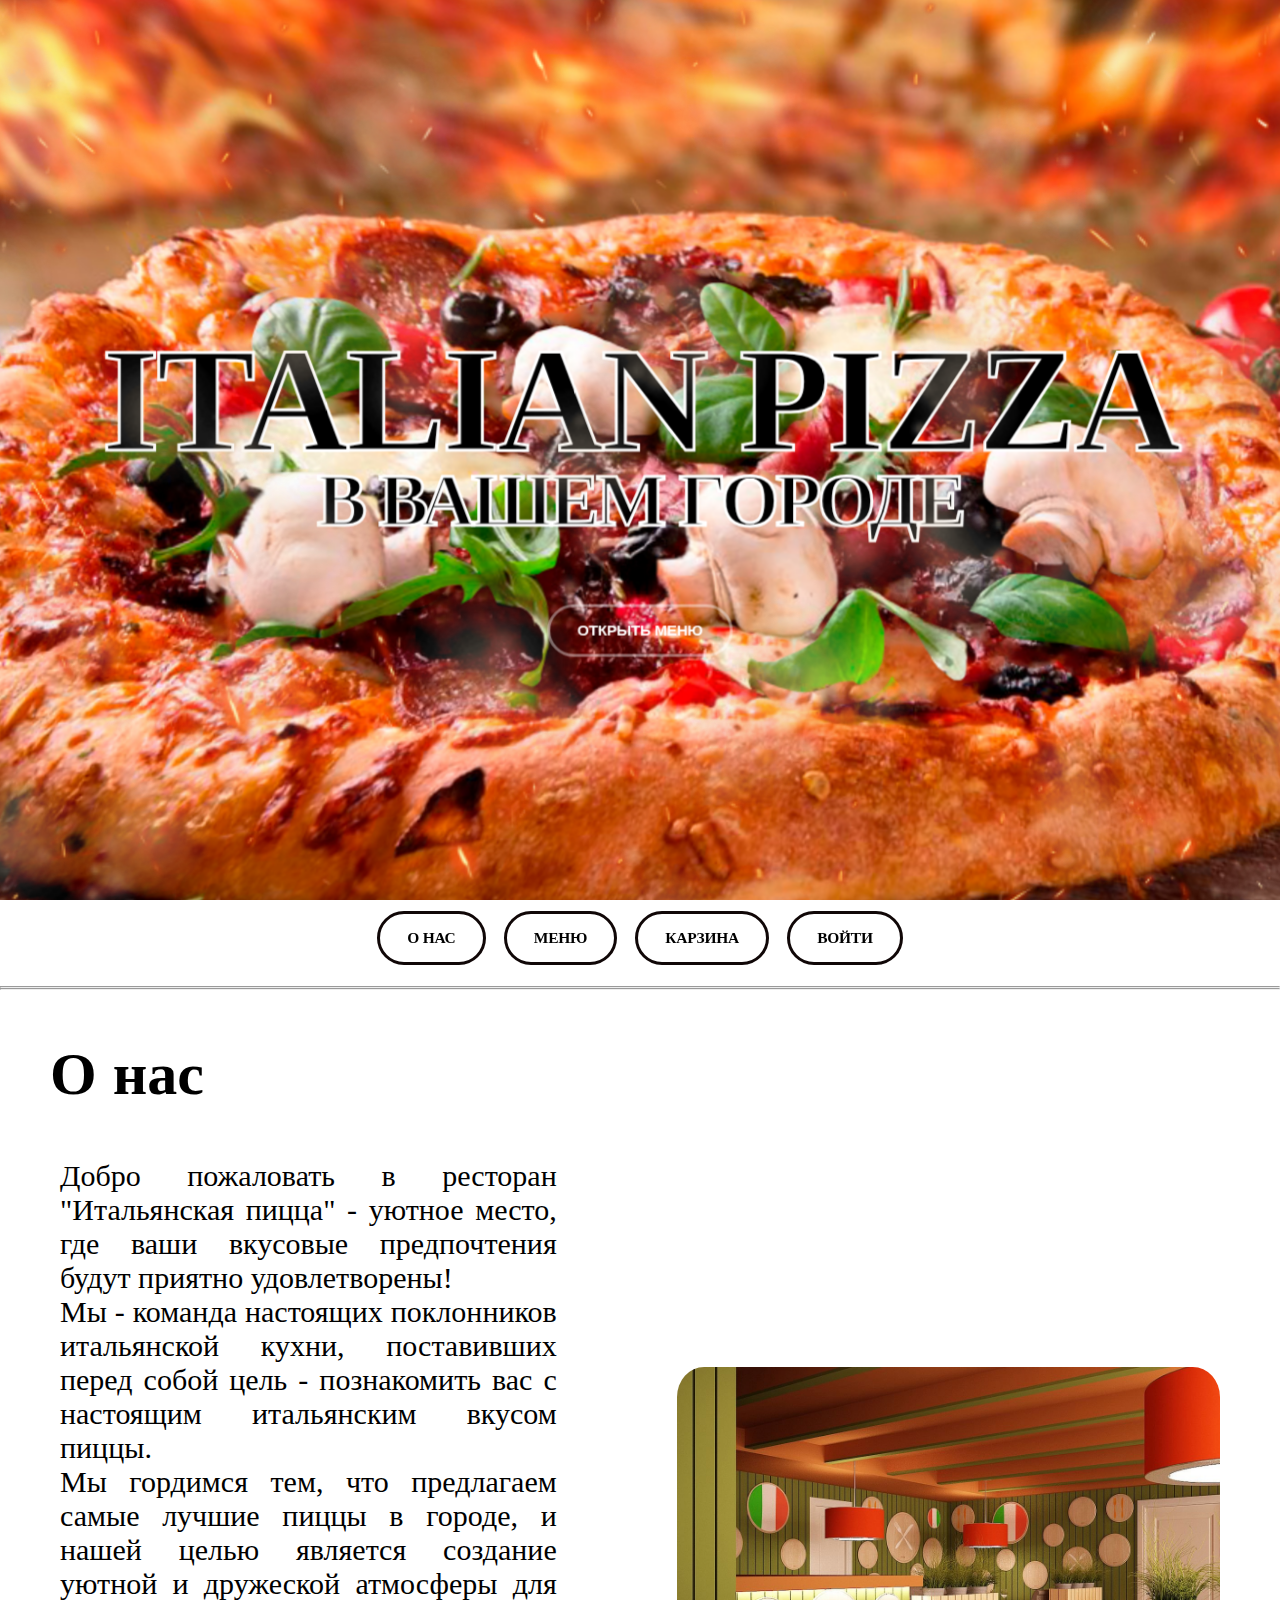
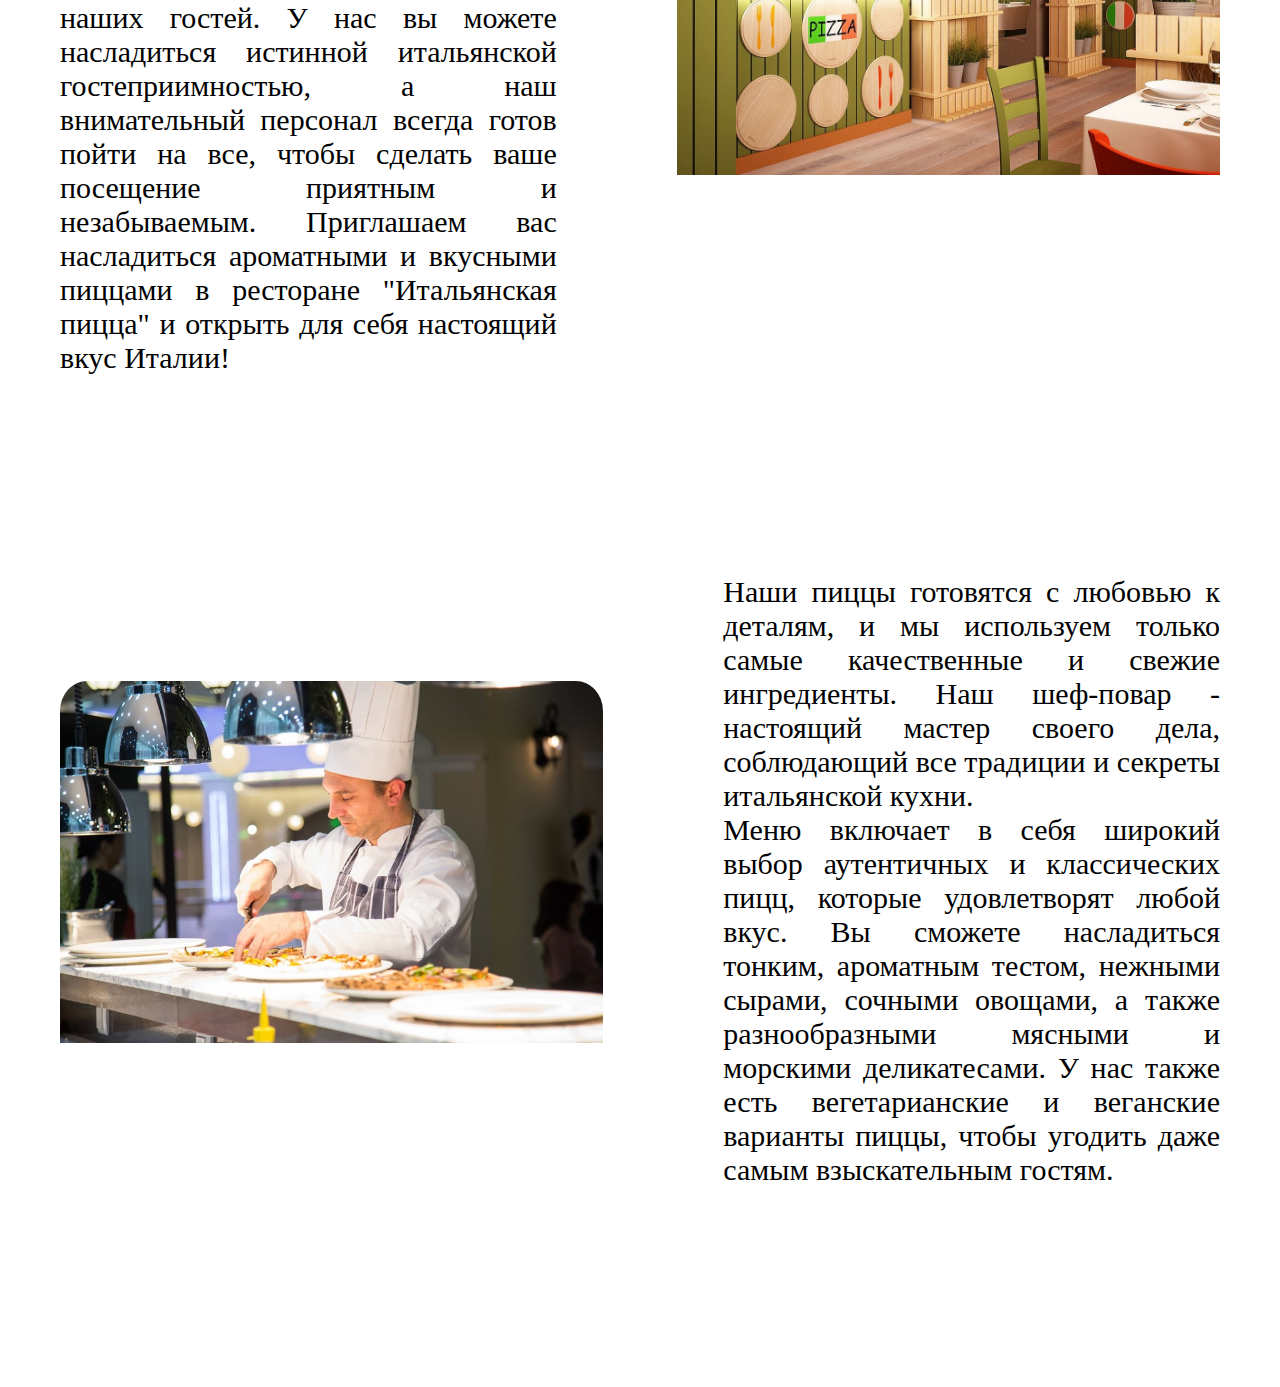
==== commit 7208ff61: "Merge pull request #9 from Aliaksandr-78/master" ====
--- a/index.html
+++ b/index.html
@@ -26,8 +26,8 @@
 			<div class="layers__item layer-3">
 				<div class="hero-content">
 					<h1 class="myMainText">italian pizza</h1>
-					<h4 class="myMainText"><span>in your city</span></h4>
-					<button class="button-start">open menu</button>
+					<h4 class="myMainText"><span>в вашем городе</span></h4>
+					<button class="button-start">открыть меню</button>
 				</div>
 			</div>
 			<div class="wrapper">
@@ -44,187 +44,39 @@
 		</div>
 	</section>
 	<div class="hero-content-menu">
-		<button class="button-Menu" id="showMeinButton">Mein</button>
-		<button class="button-Menu" id="showMenuButton">Menu</button>
-		<button class="button-Menu" id="showBasketButton">Basket</button>
-		<button class="button-Menu" id="showContactsButton">Contacts</button>
-		<a href="#ModalOverlay" class="open-modal"><button class="button-Menu">Login</button></a>
+		<button class="button-Menu" id="showAboutButton">О нас</button>
+		<button class="button-Menu" id="showMenuButton">Меню</button>
+		<button class="button-Menu" id="showBasketButton">Карзина</button>
+		<a href="#ModalOverlay" class="open-modal"><button class="button-Menu">Войти</button></a>
 	</div>
 	<br>
 	<hr>
 	<hr>
-	<div id="Mein">
-		<div class="hero-content-Text"><h5>Popular pizzas</h5></div>
-		<section id="pizzas" class="cards">
-			<article>
-				<div class="card">
-					<div class="card__top">
-						<a href="#openModal" class="card__image">
-							<img
-									src="./images/BarbecueChicken.png"
-									alt="Barbecue Chicken"
-							/>
-						</a>
-					</div>
-					<div class="card__bottom">
-						<div class="card__prices">
-							<div class="card__price card__price--common">30</div>
-						</div>
-						<a href="#openModal" class="card__title">
-							Barbecue Chicken
-						</a>
-						<button class="card__add">В корзину</button>
-					</div>
-				</div>
-			</article>
-			<article>
-				<div class="card">
-					<div class="card__top">
-						<a href="#openModal" class="card__image">
-							<img
-									src="./images/Carbonara.png"
-									alt="Carbonara"
-							/>
-						</a>
-					</div>
-					<div class="card__bottom">
-						<div class="card__prices">
-							<div class="card__price card__price--common">30</div>
-						</div>
-						<a href="#openModal" class="card__title">
-							Carbonara
-						</a>
-						<button class="card__add">В корзину</button>
-					</div>
-				</div>
-			</article>
-			<article>
-				<div class="card">
-					<div class="card__top">
-						<a href="#openModal" class="card__image">
-							<img
-									src="./images/CountryPizza.png"
-									alt="Country Pizza"
-							/>
-						</a>
-					</div>
-					<div class="card__bottom">
-						<div class="card__prices">
-							<div class="card__price card__price--common">30</div>
-						</div>
-						<a href="#openModal" class="card__title">
-							Country Pizza
-						</a>
-						<button class="card__add">В корзину</button>
-					</div>
-				</div>
-			</article>
-			<article>
-				<div class="card">
-					<div class="card__top">
-						<a href="#openModal" class="card__image">
-							<img
-									src="./images/HamAndCheese.png"
-									alt="Ham and Cheese"
-							/>
-						</a>
-					</div>
-					<div class="card__bottom">
-						<div class="card__prices">
-							<div class="card__price card__price--common">30</div>
-						</div>
-						<a href="#openModal" class="card__title">
-							Ham and Cheese
-						</a>
-						<button class="card__add">В корзину</button>
-					</div>
-				</div>
-			</article>
-			<article>
-				<div class="card">
-					<div class="card__top">
-						<a href="#openModal" class="card__image">
-							<img
-									src="./images/Mix.png"
-									alt="Ham and Cheese"
-							/>
-						</a>
-					</div>
-					<div class="card__bottom">
-						<div class="card__prices">
-							<div class="card__price card__price--common">30</div>
-						</div>
-						<a href="#openModal" class="card__title">
-							Mix
-						</a>
-						<button class="card__add">В корзину</button>
-					</div>
-				</div>
-			</article>
-			<article>
-				<div class="card">
-					<div class="card__top">
-						<a href="#openModal" class="card__image">
-							<img
-									src="./images/Mixic.png"
-									alt="Ham and Cheese"
-							/>
-						</a>
-					</div>
-					<div class="card__bottom">
-						<div class="card__prices">
-							<div class="card__price card__price--common">30</div>
-						</div>
-						<a href="#openModal" class="card__title">
-							Mixic
-						</a>
-						<button class="card__add">В корзину</button>
-					</div>
-				</div>
-			</article>
-			<article>
-				<div class="card">
-					<div class="card__top">
-						<a href="#openModal" class="card__image">
-							<img
-									src="./images/Pepperoni.png"
-									alt="Ham and Cheese"
-							/>
-						</a>
-					</div>
-					<div class="card__bottom">
-						<div class="card__prices">
-							<div class="card__price card__price--common">30</div>
-						</div>
-						<a href="#openModal" class="card__title">
-							Pepperoni
-						</a>
-						<button class="card__add">В корзину</button>
-					</div>
-				</div>
-			</article>
-			<article>
-				<div class="card">
-					<div class="card__top">
-						<a href="#openModal" class="card__image">
-							<img
-									src="./images/Pesto.png"
-									alt="Ham and Cheese"
-							/>
-						</a>
-					</div>
-					<div class="card__bottom">
-						<div class="card__prices">
-							<div class="card__price card__price--common">30</div>
-						</div>
-						<a href="#openModal" class="card__title">
-							Pesto
-						</a>
-						<button class="card__add">В корзину</button>
-					</div>
-				</div>
-			</article>
-		</section>
+	<div id="About">
+		<div>
+			<h1 class="text-h1">О нас</h1>
+			<div class="container-about">
+				<div class="text">
+					<p>Добро пожаловать в ресторан "Итальянская пицца" - уютное место, где ваши вкусовые предпочтения будут приятно удовлетворены!</p>
+					<p>Мы - команда настоящих поклонников итальянской кухни, поставивших перед собой цель - познакомить вас с настоящим итальянским вкусом пиццы.</p>
+
+						Мы гордимся тем, что предлагаем самые лучшие пиццы в городе, и нашей целью является создание уютной и дружеской атмосферы для наших гостей. У нас вы можете насладиться истинной итальянской гостеприимностью, а наш внимательный персонал всегда готов пойти на все, чтобы сделать ваше посещение приятным и незабываемым.
+						Приглашаем вас насладиться ароматными и вкусными пиццами в ресторане "Итальянская пицца" и открыть для себя настоящий вкус Италии!
+				</div>
+				<div class="rounded-image">
+					<img src="images/VidInput.png" alt="Внутренний вид">
+				</div>
+			</div>
+			<div class="container-about">
+				<div class="rounded-image">
+					<img src="images/Povor.png" alt="Повор">
+				</div>
+				<div class="text">
+					<p>Наши пиццы готовятся с любовью к деталям, и мы используем только самые качественные и свежие ингредиенты. Наш шеф-повар - настоящий мастер своего дела, соблюдающий все традиции и секреты итальянской кухни.</p>
+					<p>Меню включает в себя широкий выбор аутентичных и классических пицц, которые удовлетворят любой вкус. Вы сможете насладиться тонким, ароматным тестом, нежными сырами, сочными овощами, а также разнообразными мясными и морскими деликатесами. У нас также есть вегетарианские и веганские варианты пиццы, чтобы угодить даже самым взыскательным гостям.</p>
+				</div>
+			</div>
+		</div>
 	</div>
 	<div id="Menu">
 		<div>
@@ -630,52 +482,46 @@
 
 		</div>
 	</div>
-	<div id="Contacts">
-		<div>
-		</div>
-	</div>
-	<div class="modal-overlay" id="ModalOverlay">
-		<div class="modal-login">
-			<div class="modal-content-login">
-				<div class="body-login">
-					<div class="container" id="container">
-						<div class="form-container sign-up-container">
-							<form class="form-login" action="#">
-								<a href="#close" title="Закрыть" class="close" id="closeButtonRight">X</a>
-								<h1 class="h1-login">Create Account</h1>
-								<span class="span-login">or use your email for registration</span>
-								<input class="input-login" type="text" placeholder="Name" />
-								<input class="input-login" type="text" placeholder="Phone number">
-								<input class="input-login" type="email" placeholder="Email" />
-								<input class="input-login" type="password" placeholder="Password" />
-								<button class="button-login">Sign Up</button>
-							</form>
-						</div>
-						<div class="form-container sign-in-container">
-							<form class="form-login" action="#">
-								<h1 class="h1-login">Sign in</h1>
-								<span class="span-login">or use your account</span>
-								<input class="input-login" type="email" placeholder="Email" />
-								<input class="input-login" type="password" placeholder="Password" />
-								<a href="#" class="a-login">Forgot your password?</a>
-								<button class="button-login">Sign In</button>
-							</form>
-						</div>
-						<div class="overlay-container">
-							<div class="overlay">
-								<div class="overlay-panel overlay-left">
-									<h1 class="h1-login">Welcome Back!</h1>
-									<p class="p-login">To order pizza, please log in with your personal details</p>
-									<button class="button-login ghost" id="signIn">Sign In</button>
-									<br>
-								</div>
-								<div class="overlay-panel overlay-right">
-									<a href="#close" title="Закрыть" class="close" id="closeButtonLeft">X</a>
-									<h1 class="h1-login">Hello, Friend!</h1>
-									<p class="p-login">You can register and start ordering pizza</p>
-									<button class="button-login ghost" id="signUp">Sign Up</button>
-									<br>
-								</div>
+	<div class="modal-login">
+		<div class="modal-content-login">
+			<div class="body-login">
+				<div class="container" id="container">
+					<div class="form-container sign-up-container">
+						<form class="form-login" action="#">
+							<a href="#close" title="Закрыть" class="close" id="closeButtonRight">X</a>
+							<h1 class="h1-login">Create Account</h1>
+							<span class="span-login">or use your email for registration</span>
+							<input class="input-login" type="text" placeholder="Name" />
+							<input class="input-login" type="text" placeholder="Phone number">
+							<input class="input-login" type="email" placeholder="Email" />
+							<input class="input-login" type="password" placeholder="Password" />
+							<button class="button-login">Sign Up</button>
+						</form>
+					</div>
+					<div class="form-container sign-in-container">
+						<form class="form-login" action="#">
+							<h1 class="h1-login">Sign in</h1>
+							<span class="span-login">or use your account</span>
+							<input class="input-login" type="email" placeholder="Email" />
+							<input class="input-login" type="password" placeholder="Password" />
+							<a href="#" class="a-login">Forgot your password?</a>
+							<button class="button-login">Sign In</button>
+						</form>
+					</div>
+					<div class="overlay-container">
+						<div class="overlay">
+							<div class="overlay-panel overlay-left">
+								<h1 class="h1-login">Welcome Back!</h1>
+								<p class="p-login">To order pizza, please log in with your personal details</p>
+								<button class="button-login ghost" id="signIn">Sign In</button>
+								<br>
+							</div>
+							<div class="overlay-panel overlay-right">
+								<a href="#close" title="Закрыть" class="close" id="closeButtonLeft">X</a>
+								<h1 class="h1-login">Hello, Friend!</h1>
+								<p class="p-login">You can register and start ordering pizza</p>
+								<button class="button-login ghost" id="signUp">Sign Up</button>
+								<br>
 							</div>
 						</div>
 					</div>
--- a/css/main.css
+++ b/css/main.css
@@ -104,15 +104,6 @@
     letter-spacing: calc(var(--index) * -.15);
     line-height: 1.35em;
     margin-top: calc(var(--index) * 5.5);
-}
-
-.hero-content-Text {
-    font-size: calc(var(--index) * 3.5);
-    text-align: center;
-    text-transform: uppercase;
-    letter-spacing: calc(var(--index) * -.15);
-    line-height: 1.35em;
-    margin-top: calc(var(--index) * 0.5);
 }
 
 .hero-content-menu {
@@ -178,8 +169,44 @@
 }
 
 .myMainText {
+    font-family: "Arial Black";
     color: #000000;
-    -webkit-text-stroke: 4px #ffffff;
+    -webkit-text-stroke: 3px #ffffff;
+}
+
+.container-about {
+    display: flex;
+    justify-content: space-between;
+    align-items: center;
+}
+.text {
+    font-family: "Calibri Light";
+    color: black;
+    font-size: 30px;
+    width: 50%;
+    margin-bottom: 200px;
+    margin-left: 60px;
+    margin-right: 60px;    text-align: justify;
+}
+.text-h1{
+    color: black;
+    font-size: 60px;
+    width: 50%;
+    padding: 50px;
+    text-align: justify;
+}
+.rounded-image {
+    border-radius: 5%;
+    overflow: hidden;
+    width: 700px; /* Задайте необходимую ширину */
+    height: 600px;
+    margin-left: 60px;
+    margin-right: 60px;
+}
+.rounded-image img{
+    width: 100%;
+    height: auto;
+    display: block;
 }
 
 .cards {
@@ -400,23 +427,6 @@
     color: white;
 }
 
-
-body.modal-active {
-    overflow: hidden; /* Это блокирует прокрутку страницы, когда открыто модальное окно */
-}
-.modal-overlay {
-    display: none; /* Слой изначально скрыт */
-    position: fixed;
-    top: 0;
-    left: 0;
-    right: 0;
-    bottom: 0;
-    z-index: 9997; /* Убедитесь, что слой находится поверх всего остального */
-    background: rgba(0,0,0,0.5); /* Это добавит тёмный фон под модальным окном */
-}
-.modal-active .modal-overlay {
-    display: block; /* Показать слой, когда body имеет класс .modal-active */
-}
 .modal-login {
     display: none;
     position: fixed;
@@ -640,9 +650,5 @@
     cursor: pointer;
     margin-top: calc(var(--index) * 0);
 }
-/*.social-icon {*/
-/*    width: 15px; !* Желаемая ширина *!*/
-/*    height: 15px; !* Желаемая высота *!*/
-/*    margin-right: 10px; !* Расстояние между иконками (по вашему выбору) *!*/
-/*}*/
-
+
+
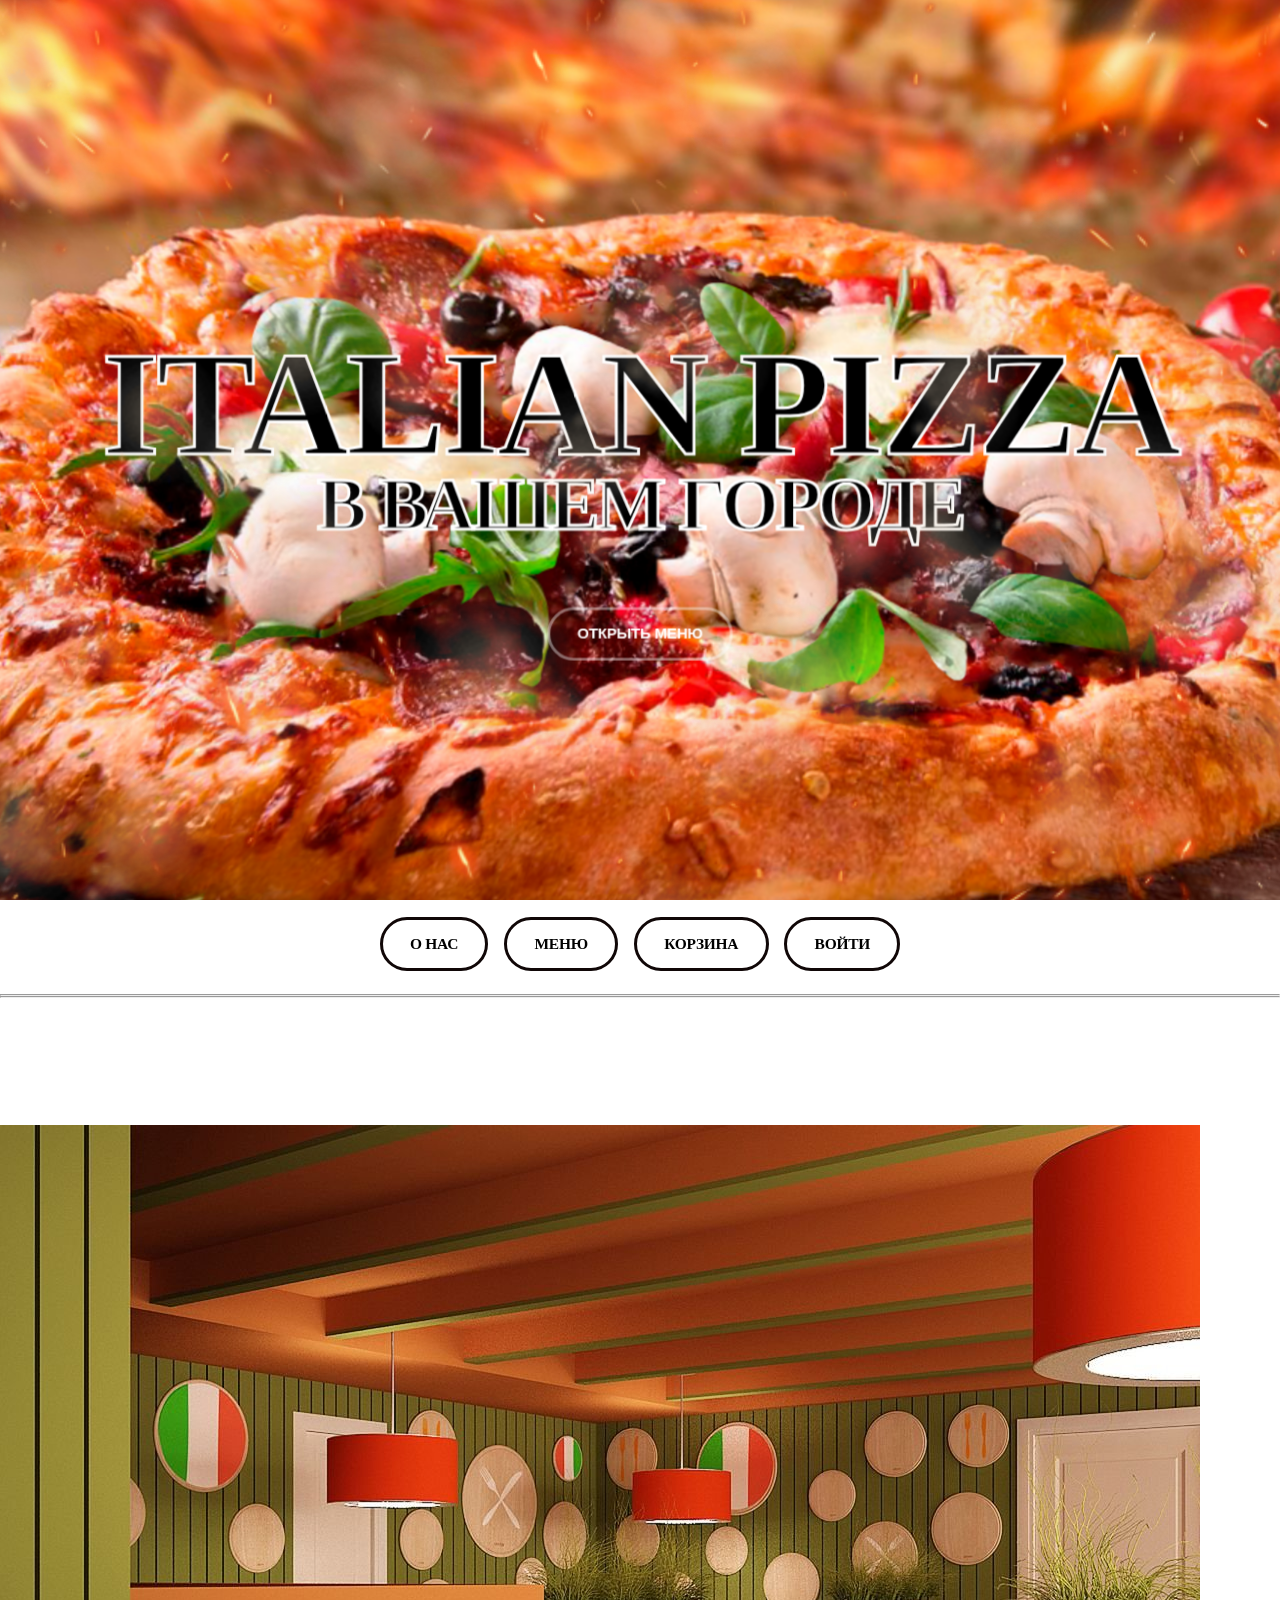
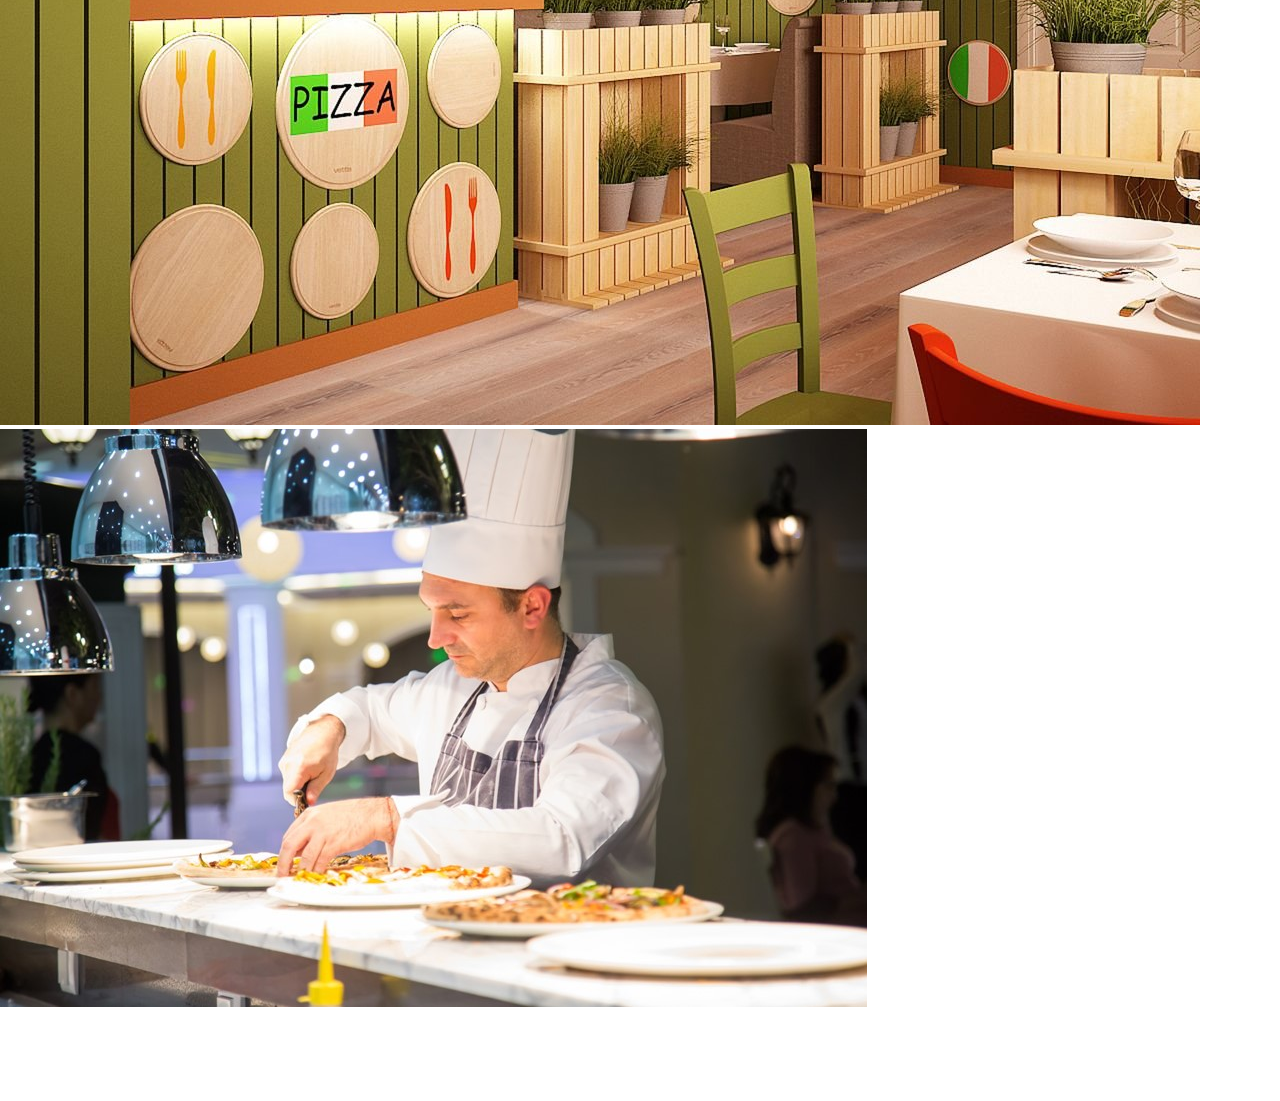
==== commit cc92b4c7: "Merge pull request #10 from Aliaksandr-78/master" ====
--- a/index.html
+++ b/index.html
@@ -46,14 +46,19 @@
 	<div class="hero-content-menu">
 		<button class="button-Menu" id="showAboutButton">О нас</button>
 		<button class="button-Menu" id="showMenuButton">Меню</button>
-		<button class="button-Menu" id="showBasketButton">Карзина</button>
+		<button class="button-Menu" id="showBasketButton">Корзина</button>
 		<a href="#ModalOverlay" class="open-modal"><button class="button-Menu">Войти</button></a>
 	</div>
 	<br>
 	<hr>
 	<hr>
+
 	<div id="About">
 		<div>
+<![base64]>
+<![base64]>
+<![base64]>
+
 			<h1 class="text-h1">О нас</h1>
 			<div class="container-about">
 				<div class="text">
@@ -76,14 +81,17 @@
 					<p>Меню включает в себя широкий выбор аутентичных и классических пицц, которые удовлетворят любой вкус. Вы сможете насладиться тонким, ароматным тестом, нежными сырами, сочными овощами, а также разнообразными мясными и морскими деликатесами. У нас также есть вегетарианские и веганские варианты пиццы, чтобы угодить даже самым взыскательным гостям.</p>
 				</div>
 			</div>
+<![base64]>
+<![base64]>
+<![base64]>
 		</div>
 	</div>
 	<div id="Menu">
 		<div>
 			<div class="hero-content-menu">
-				<button class="button-menu-menu" id="showPizzaButton">Pizza</button>
-				<button class="button-menu-menu" id="showSnackButton">Snack</button>
-				<button class="button-menu-menu" id="showDrinksButton">Drinks</button>
+				<button class="button-menu-menu" id="showPizzaButton">Пиццы</button>
+				<button class="button-menu-menu" id="showSnackButton">Закуски</button>
+				<button class="button-menu-menu" id="showDrinksButton">Напитки</button>
 			</div>
 			<br>
 			<div id="Menu-Pizza">
--- a/css/main.css
+++ b/css/main.css
@@ -6,18 +6,9 @@
 
 :root {
     --index: calc(1vw + 1vh);
-    --transition: 1.5s cubic-bezier(.05, .5, 0, 1);
-}
-
-@font-face {
-    font-family: kamerik-3d;
-    src: url(../fonts/kamerik205-heavy.woff2);
-    font-weight: 900;
-}
-
-@font-face {
-    font-family: merriweather-italic-3d;
-    src: url(../fonts/merriweather-regular-italic.woff2);
+    --move-y:0;
+    --move-x:0;
+    --transition:0;
 }
 
 body {
@@ -36,17 +27,6 @@
     flex-direction: column;
     justify-content: center;
     align-items: center;
-}
-
-.logo {
-    --logo-size: calc(var(--index) * 7.8);
-    width: var(--logo-size);
-    height: var(--logo-size);
-    background-repeat: no-repeat;
-    position: absolute;
-    left: calc(51% - calc(var(--logo-size) / 2));
-    top: calc(var(--index) * 2.8);
-    z-index: 1;
 }
 
 .layers {
@@ -174,40 +154,41 @@
     -webkit-text-stroke: 3px #ffffff;
 }
 
-.container-about {
-    display: flex;
-    justify-content: space-between;
-    align-items: center;
-}
-.text {
-    font-family: "Calibri Light";
-    color: black;
-    font-size: 30px;
-    width: 50%;
-    margin-bottom: 200px;
-    margin-left: 60px;
-    margin-right: 60px;    text-align: justify;
-}
-.text-h1{
-    color: black;
-    font-size: 60px;
-    width: 50%;
-    padding: 50px;
-    text-align: justify;
-}
-.rounded-image {
-    border-radius: 5%;
-    overflow: hidden;
-    width: 700px; /* Задайте необходимую ширину */
-    height: 600px;
-    margin-left: 60px;
-    margin-right: 60px;
-}
-.rounded-image img{
-    width: 100%;
-    height: auto;
-    display: block;
-}
+/*.container-about {*/
+/*    display: flex;*/
+/*    justify-content: space-between;*/
+/*    align-items: center;*/
+/*}*/
+/*.text {*/
+/*    font-family: "Calibri Light";*/
+/*    color: black;*/
+/*    font-size: 30px;*/
+/*    width: 50%;*/
+/*    margin-bottom: 200px;*/
+/*    margin-left: 60px;*/
+/*    margin-right: 60px;*/
+/*    text-align: justify;*/
+/*}*/
+/*.text-h1{*/
+/*    color: black;*/
+/*    font-size: 60px;*/
+/*    width: 50%;*/
+/*    padding: 50px;*/
+/*    text-align: justify;*/
+/*}*/
+/*.rounded-image {*/
+/*    border-radius: 5%;*/
+/*    overflow: hidden;*/
+/*    width: 700px; !* Задайте необходимую ширину *!*/
+/*    height: 600px;*/
+/*    margin-left: 60px;*/
+/*    margin-right: 60px;*/
+/*}*/
+/*.rounded-image img{*/
+/*    width: 100%;*/
+/*    height: auto;*/
+/*    display: block;*/
+/*}*/
 
 .cards {
     display: grid;
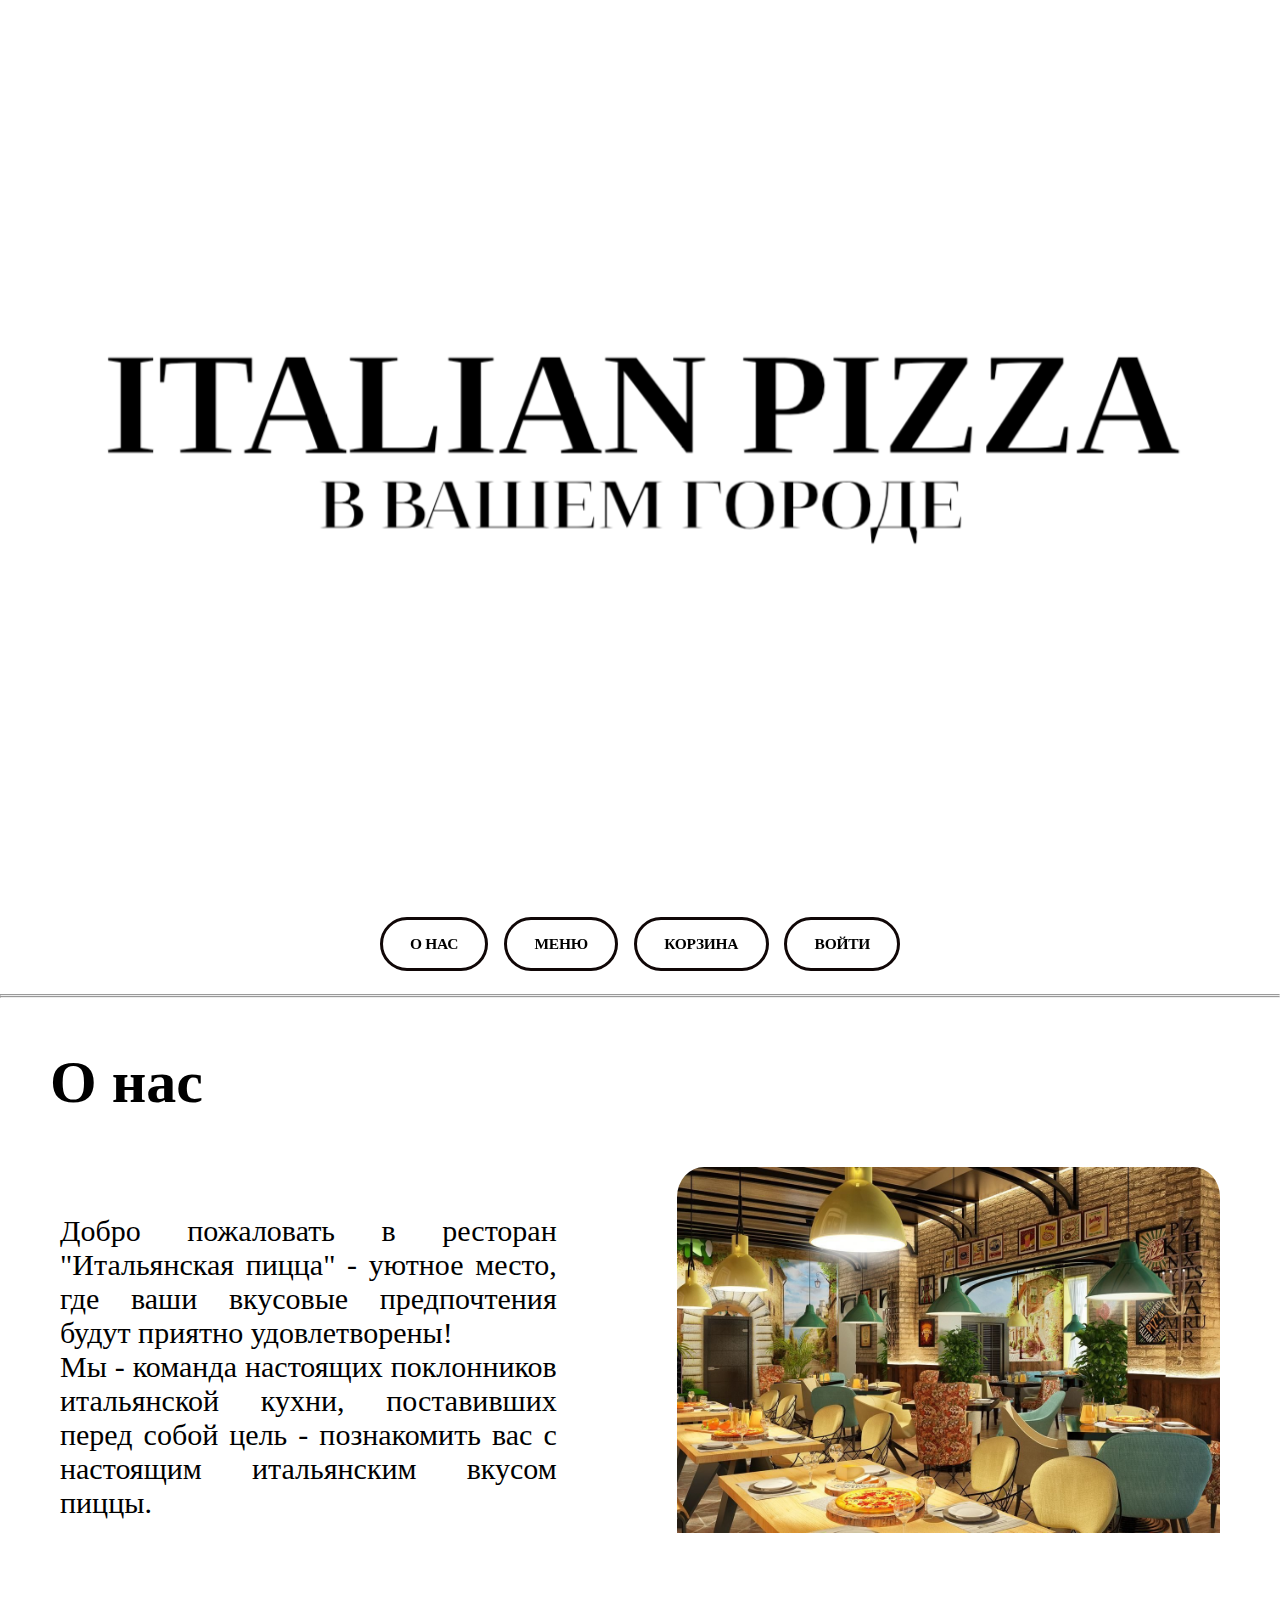
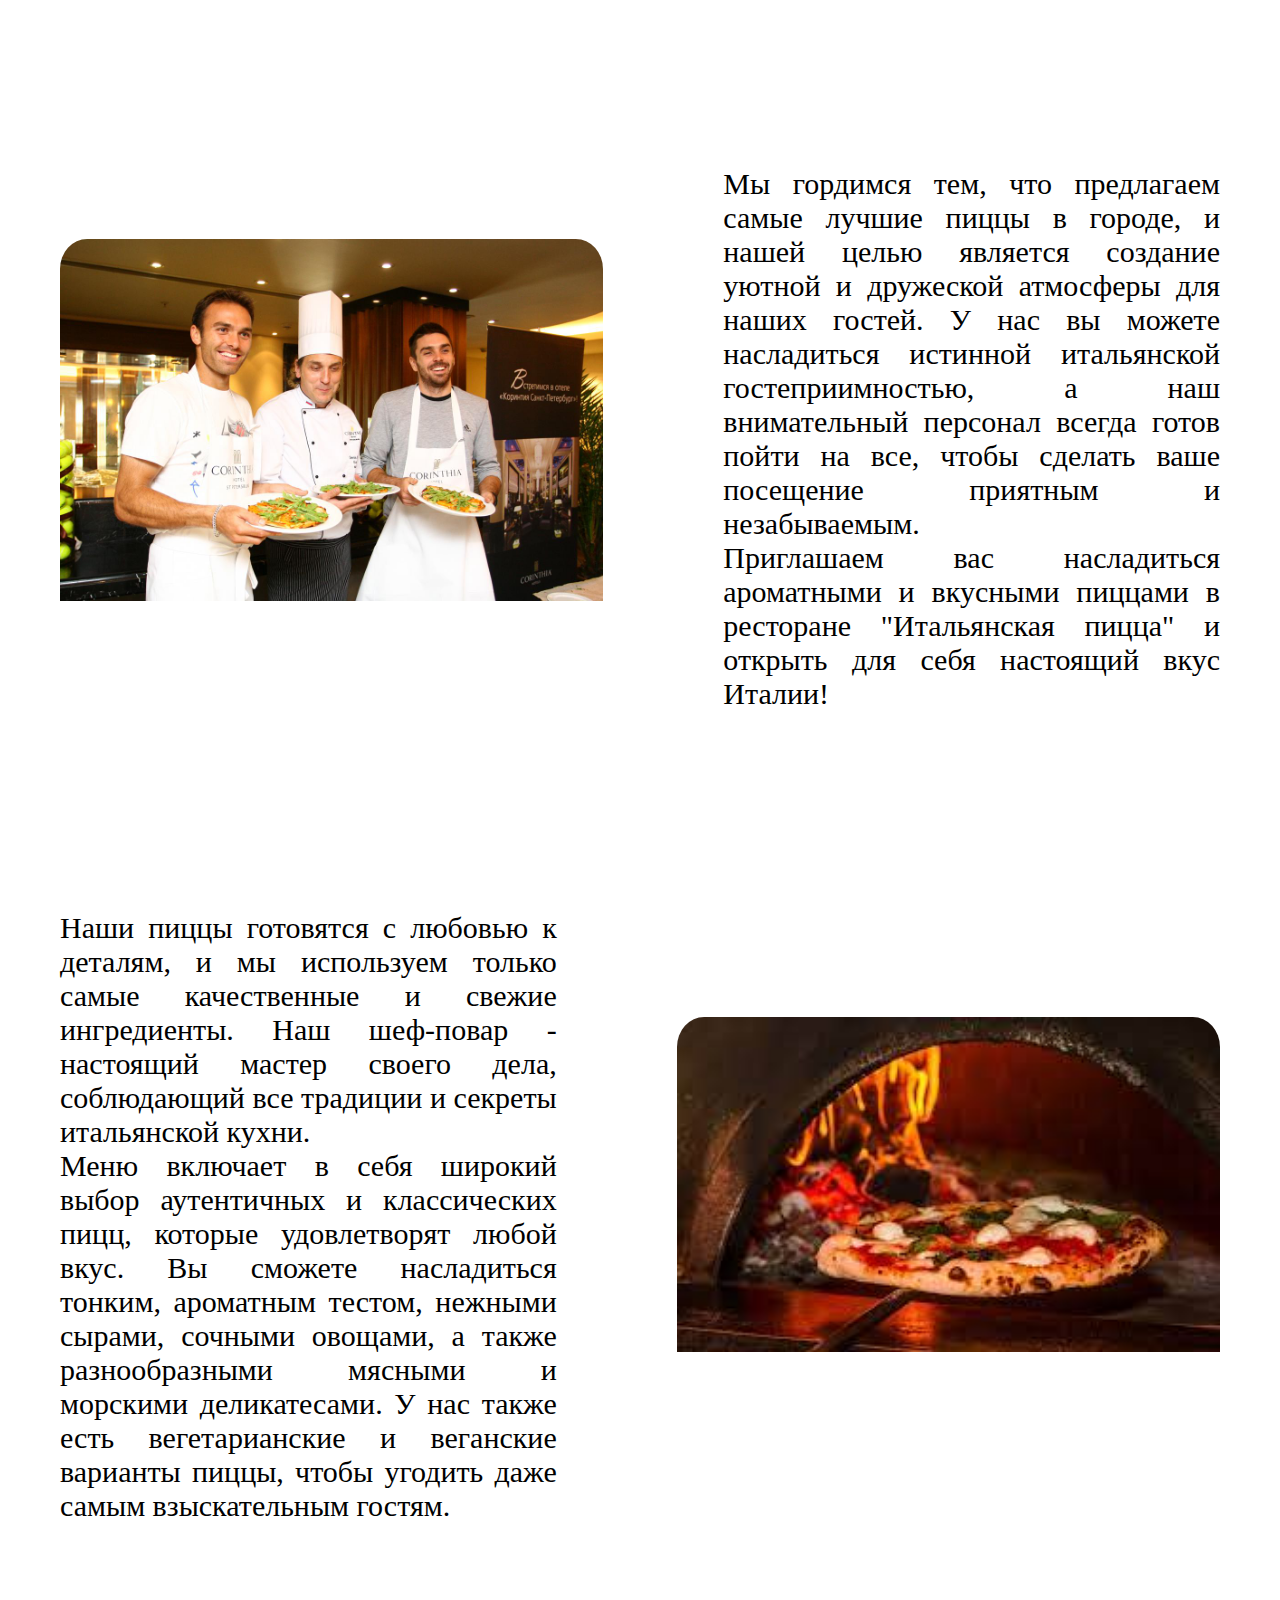
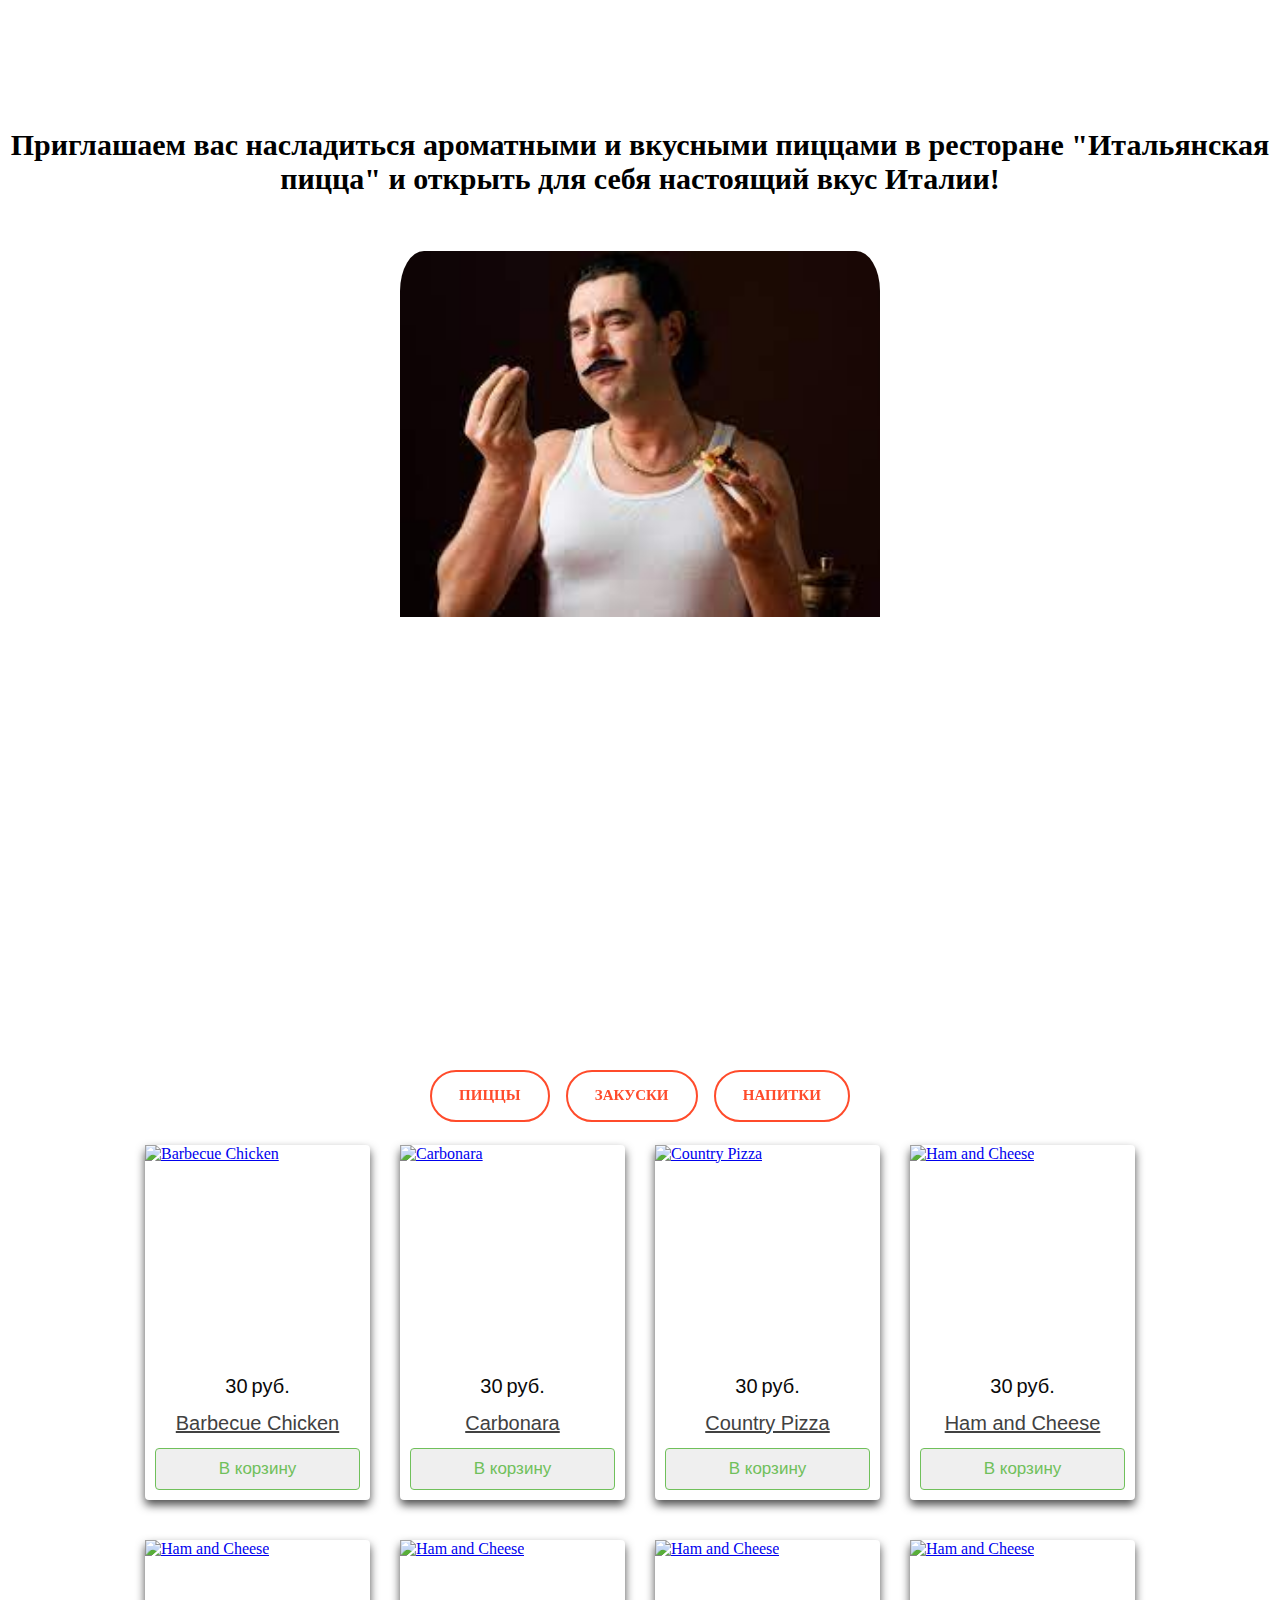
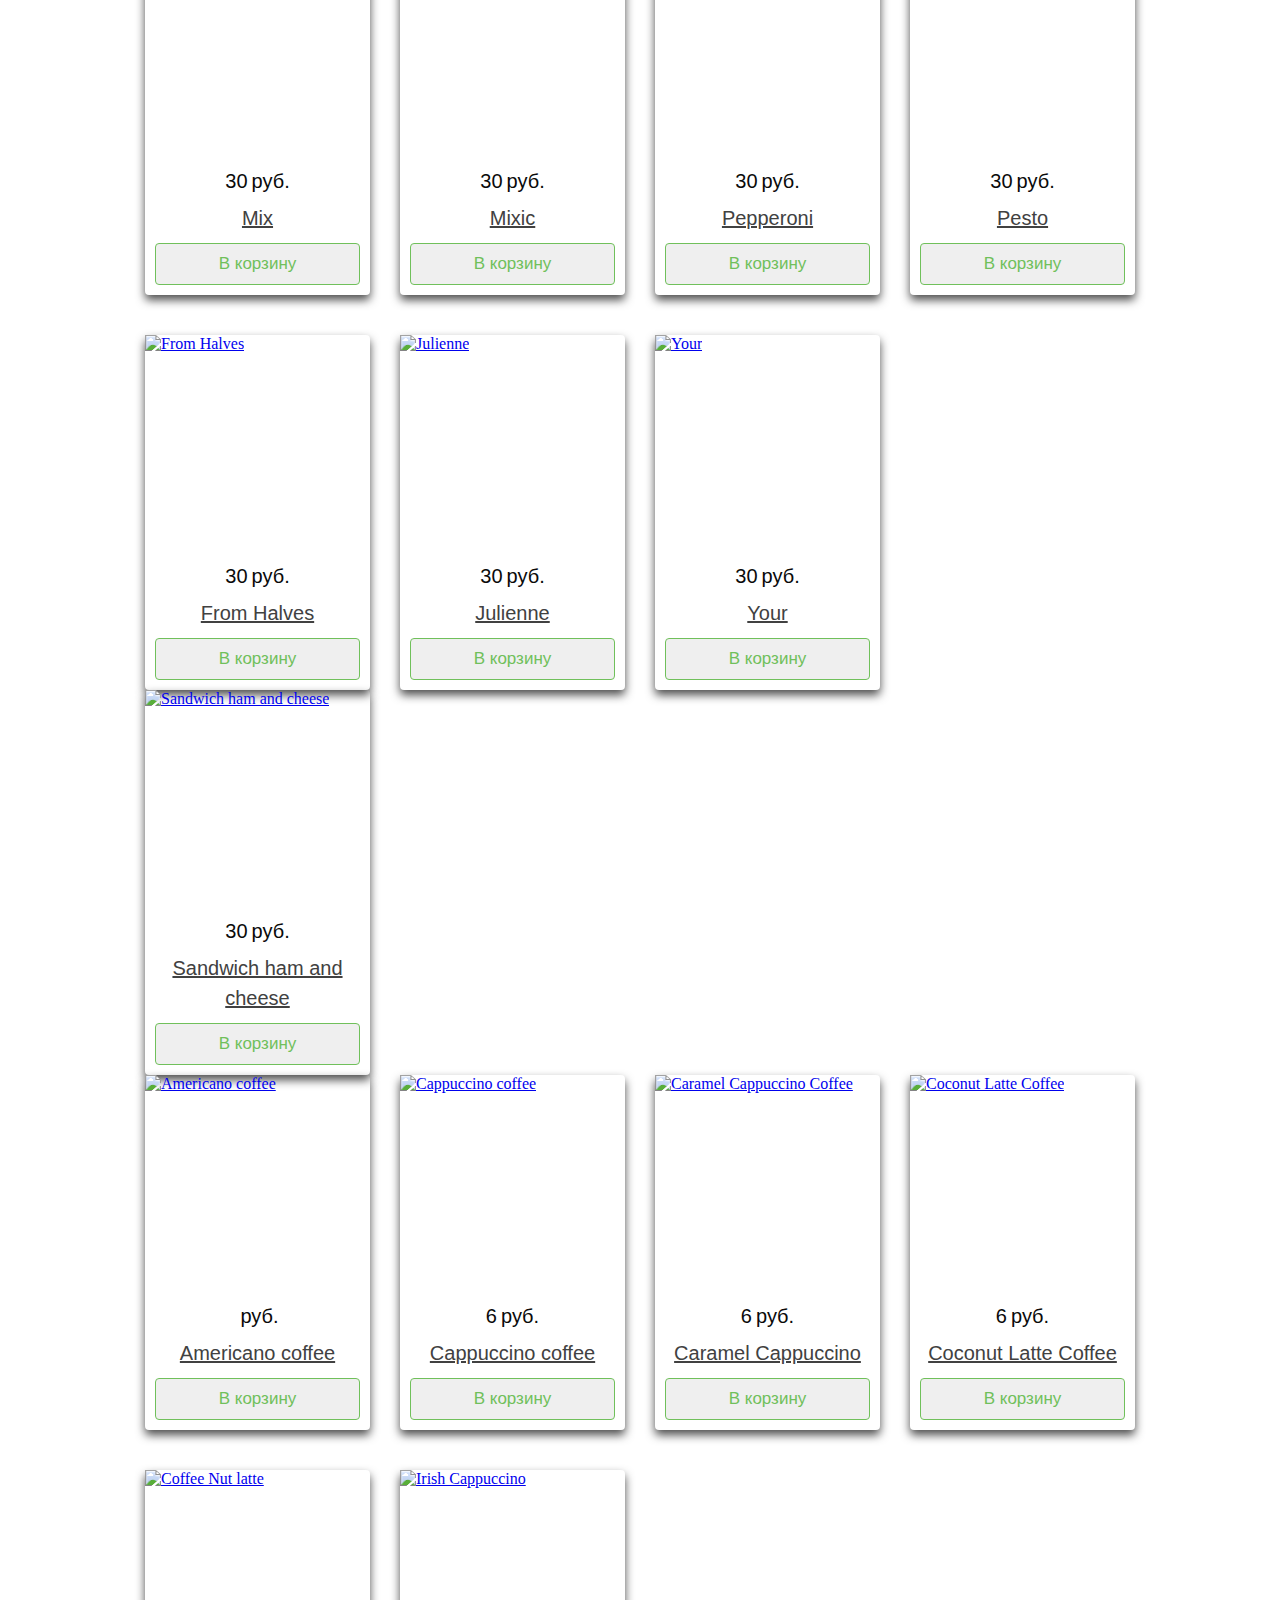
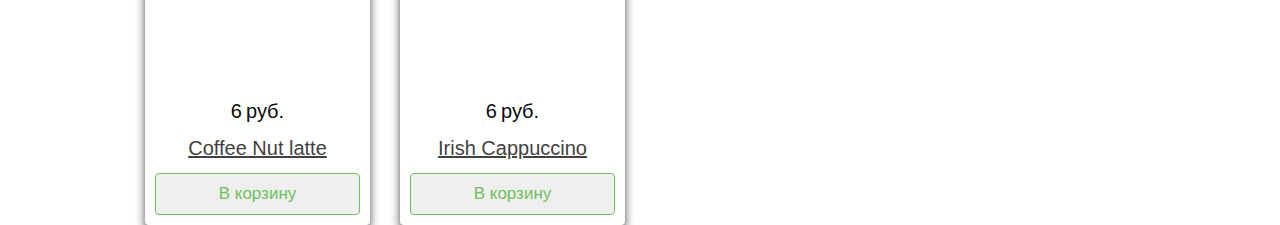
==== commit 9e291dcd: "Merge pull request #11 from olya1htsk/master" ====
--- a/index.html
+++ b/index.html
@@ -5,24 +5,23 @@
 	<meta http-equiv="X-UA-Compatible" content="IE=edge">
 	<meta name="viewport" content="width=device-width, initial-scale=1.0">
 	<title>Document</title>
-	<link rel="stylesheet" href="css/main.css">
-	<script src="js/app.js" defer></script>
-	<script src="js/Login.js" defer></script>
-	<script src="js/Button.js" defer></script>
-	<script src="js/Menu.js" defer></script>
-	<script src="js/Info.js" defer></script>
-	<script src="libs/rain.js" defer></script>
-	<link rel="apple-touch-icon" sizes="180x180" href="icon_io/apple-touch-icon.png">
-	<link rel="icon" type="image/png" sizes="32x32" href="icon_io/favicon-32x32.png">
-	<link rel="icon" type="image/png" sizes="16x16" href="icon_io/favicon-16x16.png">
-	<link rel="manifest" href="icon_io/site.webmanifest">
+	<link rel="stylesheet" href="frontend/css/main.css">
+	<script src="frontend/js/app.js" defer></script>
+	<script src="frontend/js/Login.js" defer></script>
+	<script src="frontend/js/Button.js" defer></script>
+	<script src="frontend/js/Menu.js" defer></script>
+	<script src="frontend/js/Info.js" defer></script>
+	<link rel="apple-touch-icon" sizes="180x180" href="frontend/icon_io/apple-touch-icon.png">
+	<link rel="icon" type="image/png" sizes="32x32" href="frontend/icon_io/favicon-32x32.png">
+	<link rel="icon" type="image/png" sizes="16x16" href="frontend/icon_io/favicon-16x16.png">
+	<link rel="manifest" href="frontend/icon_io/site.webmanifest">
 
 </head>
 <body>
 	<section class="layers">
 		<div class="layers__container">
-			<div class="layers__item layer-1" style="background-image: url(img/layer-1.jpg);"></div>
-			<div class="layers__item layer-2" style="background-image: url(img/layer-2.png);"></div>
+			<div class="layers__item layer-1" style="background-image: url(frontend/img/layer-1.jpg);"></div>
+			<div class="layers__item layer-2" style="background-image: url(frontend/img/layer-2.png);"></div>
 			<div class="layers__item layer-3">
 				<div class="hero-content">
 					<h1 class="myMainText">italian pizza</h1>
@@ -32,15 +31,15 @@
 			</div>
 			<div class="wrapper">
 				<div class="arrow one">
-					<img width="50" src="images/Arrow-down.svg.png" alt="">
+					<img width="50" src="frontend/img/Arrow-down.svg.png" alt="">
 				</div>
-				<div class="arrow two"><img width="50" src="images/Arrow-down.svg.png" alt=""></div>
+				<div class="arrow two"><img width="50" src="frontend/img/Arrow-down.svg.png" alt=""></div>
 			</div>
 			<div class="layers__item layer-4">
 				<canvas class="rain"></canvas>
 			</div>
-			<div class="layers__item layer-5" style="background-image: url(img/layer-5.png);"></div>
-			<div class="layers__item layer-6" style="background-image: url(img/layer-6.png);"></div>
+			<div class="layers__item layer-5" style="background-image: url(frontend/img/layer-5.png);"></div>
+			<div class="layers__item layer-6" style="background-image: url(frontend/img/layer-6.png);"></div>
 		</div>
 	</section>
 	<div class="hero-content-menu">
@@ -54,36 +53,39 @@
 	<hr>
 
 	<div id="About">
-		<div>
-<![base64]>
-<![base64]>
-<![base64]>
-
-			<h1 class="text-h1">О нас</h1>
-			<div class="container-about">
-				<div class="text">
-					<p>Добро пожаловать в ресторан "Итальянская пицца" - уютное место, где ваши вкусовые предпочтения будут приятно удовлетворены!</p>
-					<p>Мы - команда настоящих поклонников итальянской кухни, поставивших перед собой цель - познакомить вас с настоящим итальянским вкусом пиццы.</p>
-
-						Мы гордимся тем, что предлагаем самые лучшие пиццы в городе, и нашей целью является создание уютной и дружеской атмосферы для наших гостей. У нас вы можете насладиться истинной итальянской гостеприимностью, а наш внимательный персонал всегда готов пойти на все, чтобы сделать ваше посещение приятным и незабываемым.
-						Приглашаем вас насладиться ароматными и вкусными пиццами в ресторане "Итальянская пицца" и открыть для себя настоящий вкус Италии!
-				</div>
-				<div class="rounded-image">
-					<img src="images/VidInput.png" alt="Внутренний вид">
-				</div>
-			</div>
-			<div class="container-about">
-				<div class="rounded-image">
-					<img src="images/Povor.png" alt="Повор">
-				</div>
-				<div class="text">
-					<p>Наши пиццы готовятся с любовью к деталям, и мы используем только самые качественные и свежие ингредиенты. Наш шеф-повар - настоящий мастер своего дела, соблюдающий все традиции и секреты итальянской кухни.</p>
-					<p>Меню включает в себя широкий выбор аутентичных и классических пицц, которые удовлетворят любой вкус. Вы сможете насладиться тонким, ароматным тестом, нежными сырами, сочными овощами, а также разнообразными мясными и морскими деликатесами. У нас также есть вегетарианские и веганские варианты пиццы, чтобы угодить даже самым взыскательным гостям.</p>
-				</div>
-			</div>
-<![base64]>
-<![base64]>
-<![base64]>
+		<h1 class="text-h1">О нас</h1>
+		<div class="container-about">
+			<div class="text">
+				<p>Добро пожаловать в ресторан "Итальянская пицца" - уютное место, где ваши вкусовые предпочтения будут приятно удовлетворены!</p>
+				<p>Мы - команда настоящих поклонников итальянской кухни, поставивших перед собой цель - познакомить вас с настоящим итальянским вкусом пиццы.</p>
+			</div>
+			<div class="rounded-image">
+				<img src="frontend/picture/pizza/vnytri.png" alt="Внутри">
+			</div>
+		</div>
+		<div class="container-about">
+			<div class="rounded-image">
+				<img src="frontend/picture/pizza/povari.png" alt="Поворы">
+			</div>
+			<div class="text">
+				<p>Мы гордимся тем, что предлагаем самые лучшие пиццы в городе, и нашей целью является создание уютной и дружеской атмосферы для наших гостей. У нас вы можете насладиться истинной итальянской гостеприимностью, а наш внимательный персонал всегда готов пойти на все, чтобы сделать ваше посещение приятным и незабываемым.</p>
+				<p>Приглашаем вас насладиться ароматными и вкусными пиццами в ресторане "Итальянская пицца" и открыть для себя настоящий вкус Италии!</p>
+			</div>
+		</div>
+		<div class="container-about">
+			<div class="text">
+				<p>Наши пиццы готовятся с любовью к деталям, и мы используем только самые качественные и свежие ингредиенты. Наш шеф-повар - настоящий мастер своего дела, соблюдающий все традиции и секреты итальянской кухни.</p>
+				<p>Меню включает в себя широкий выбор аутентичных и классических пицц, которые удовлетворят любой вкус. Вы сможете насладиться тонким, ароматным тестом, нежными сырами, сочными овощами, а также разнообразными мясными и морскими деликатесами. У нас также есть вегетарианские и веганские варианты пиццы, чтобы угодить даже самым взыскательным гостям.</p>
+			</div>
+			<div class="rounded-image">
+				<img src="frontend/picture/pizza/пицца%20элитная.png" alt="пиццаэл">
+			</div>
+		</div>
+		<h2 class="text-h2">Приглашаем вас насладиться ароматными и вкусными пиццами в ресторане "Итальянская пицца" и открыть для себя настоящий вкус Италии!</h2>
+		<div class="container-about">
+			<div class="rounded-image-2">
+				<img src="frontend/picture/pizza/элитный%20потребитель.png" alt="мужик">
+			</div>
 		</div>
 	</div>
 	<div id="Menu">
@@ -101,7 +103,7 @@
 							<div class="card__top">
 								<a href="#openModal" class="card__image">
 									<img
-											src="./images/BarbecueChicken.png"
+											src="frontend/picture/pizza/BarbecueChicken.png"
 											alt="Barbecue Chicken"
 									/>
 								</a>
@@ -122,7 +124,7 @@
 							<div class="card__top">
 								<a href="#openModal" class="card__image">
 									<img
-											src="./images/Carbonara.png"
+											src="frontend/picture/pizza/Carbonara.png"
 											alt="Carbonara"
 									/>
 								</a>
@@ -143,7 +145,7 @@
 							<div class="card__top">
 								<a href="#openModal" class="card__image">
 									<img
-											src="./images/CountryPizza.png"
+											src="frontend/picture/pizza/CountryPizza.png"
 											alt="Country Pizza"
 									/>
 								</a>
@@ -164,7 +166,7 @@
 							<div class="card__top">
 								<a href="#openModal" class="card__image">
 									<img
-											src="./images/HamAndCheese.png"
+											src="frontend/picture/pizza/HamAndCheese.png"
 											alt="Ham and Cheese"
 									/>
 								</a>
@@ -185,7 +187,7 @@
 							<div class="card__top">
 								<a href="#openModal" class="card__image">
 									<img
-											src="./images/Mix.png"
+											src="frontend/picture/pizza/Mix.png"
 											alt="Ham and Cheese"
 									/>
 								</a>
@@ -206,7 +208,7 @@
 							<div class="card__top">
 								<a href="#openModal" class="card__image">
 									<img
-											src="./images/Mixic.png"
+											src="frontend/picture/pizza/Mixic.png"
 											alt="Ham and Cheese"
 									/>
 								</a>
@@ -227,7 +229,7 @@
 							<div class="card__top">
 								<a href="#openModal" class="card__image">
 									<img
-											src="./images/Pepperoni.png"
+											src="frontend/picture/pizza/Pepperoni.png"
 											alt="Ham and Cheese"
 									/>
 								</a>
@@ -248,7 +250,7 @@
 							<div class="card__top">
 								<a href="#openModal" class="card__image">
 									<img
-											src="./images/Pesto.png"
+											src="frontend/picture/pizza/Pesto.png"
 											alt="Ham and Cheese"
 									/>
 								</a>
@@ -269,7 +271,7 @@
 							<div class="card__top">
 								<a href="#openModal" class="card__image">
 									<img
-											src="./images/PizzaFromHalves.png"
+											src="frontend/picture/pizza/PizzaFromHalves.png"
 											alt="From Halves"
 									/>
 								</a>
@@ -290,7 +292,7 @@
 							<div class="card__top">
 								<a href="#openModal" class="card__image">
 									<img
-											src="./images/PizzaJulienne.png"
+											src="frontend/picture/pizza/PizzaJulienne.png"
 											alt="Julienne"
 									/>
 								</a>
@@ -311,7 +313,7 @@
 							<div class="card__top">
 								<a href="#openModal" class="card__image">
 									<img
-											src="./images/VokMan.png"
+											src="frontend/picture/pizza/VokMan.png"
 											alt="Your"
 									/>
 								</a>
@@ -336,7 +338,7 @@
 							<div class="card__top">
 								<a href="#openModal" class="card__image">
 									<img
-											src="./snack/Sandwich%20ham%20and%20cheese.png"
+											src="frontend/picture/snack/Sandwich%20ham%20and%20cheese.png"
 											alt="Sandwich ham and cheese"
 									/>
 								</a>
@@ -361,7 +363,7 @@
 							<div class="card__top">
 								<a href="#openModal" class="card__image">
 									<img
-											src="./drinks/Americano%20Coffee.png"
+											src="frontend/picture/drinks/Americano%20Coffee.png"
 											alt="Americano coffee"
 									/>
 								</a>
@@ -382,7 +384,7 @@
 							<div class="card__top">
 								<a href="#openModal" class="card__image">
 									<img
-											src="./drinks/Cappuccino%20Coffee.png"
+											src="frontend/picture/drinks/Cappuccino%20Coffee.png"
 											alt="Cappuccino coffee"
 									/>
 								</a>
@@ -402,7 +404,7 @@
 							<div class="card__top">
 								<a href="#openModal" class="card__image">
 									<img
-											src="./drinks/Caramel%20Cappuccino%20Coffee.png"
+											src="frontend/picture/drinks/Caramel%20Cappuccino%20Coffee.png"
 											alt="Caramel Cappuccino Coffee"
 									/>
 								</a>
@@ -423,7 +425,7 @@
 							<div class="card__top">
 								<a href="#openModal" class="card__image">
 									<img
-											src="./drinks/Coconut%20Latte%20Coffee.png"
+											src="frontend/picture/drinks/Coconut%20Latte%20Coffee.png"
 											alt="Coconut Latte Coffee"
 									/>
 								</a>
@@ -444,7 +446,7 @@
 							<div class="card__top">
 								<a href="#openModal" class="card__image">
 									<img
-											src="./drinks/Coffee%20Nut%20latte.png"
+											src="frontend/picture/drinks/Coffee%20Nut%20latte.png"
 											alt="Coffee Nut latte"
 									/>
 								</a>
@@ -465,7 +467,7 @@
 							<div class="card__top">
 								<a href="#openModal" class="card__image">
 									<img
-											src="./drinks/Irish%20Cappuccino.png"
+											src="frontend/picture/drinks/Irish%20Cappuccino.png"
 											alt="Irish Cappuccino"
 									/>
 								</a>
@@ -541,7 +543,7 @@
 		<div class="modalContent">
 			<a href="#close" title="Закрыть" class="close">X</a>
 			<div class="pizzaDetails">
-				<img class="img-info" src="images/BarbecueChicken.png" alt="Изображение пиццы">
+				<img class="img-info" src="frontend/picture/pizza/BarbecueChicken.png" alt="Изображение пиццы">
 				<div class="pizzaInfo">
 					<h2>Barbecue Chicken</h2>
 					<p>Калорийность: 500 ккал</p>
--- a/frontend/css/main.css
+++ b/frontend/css/main.css
@@ -0,0 +1,663 @@
+* {
+    margin: 0;
+    padding: 0;
+    box-sizing: border-box;
+}
+
+:root {
+    --index: calc(1vw + 1vh);
+<<<<<<< HEAD:css/main.css
+    --move-y:0;
+    --move-x:0;
+    --transition:0;
+=======
+    --transition: 1.5s cubic-bezier(.05, .5, 0, 1);
+    --move-y: 0;
+    --move-x: 0;
+>>>>>>> backend:frontend/css/main.css
+}
+
+body {
+    background-color: #ffffff;
+    color: #fff;
+}
+
+h5 {
+    color: black;
+}
+
+form {
+    display: flex;
+    flex-direction: column;
+    justify-content: center;
+    align-items: center;
+}
+
+.layers {
+    perspective: 1000px;
+    overflow: hidden;
+}
+
+.layers__container {
+    height: 100vh;
+    min-height: 500px;
+    transform-style: preserve-3d;
+    transform: rotateX(var(--move-y)) rotateY(var(--move-x));
+    will-change: transform;
+    transition: transform var(--transition);
+}
+
+.layers__item {
+    position: absolute;
+    inset: -5vw;
+    background-size: cover;
+    background-position: center;
+    display: flex;
+    align-items: center;
+    justify-content: center;
+}
+
+.layer-1 {
+    transform: translateZ(-55px) scale(1.06);
+}
+
+.layer-2 {
+    transform: translateZ(80px) scale(.88);
+}
+
+.layer-3 {
+    transform: translateZ(180px) scale(.8);
+}
+
+.layer-4 {
+    transform: translateZ(190px) scale(.9);
+}
+
+.layer-5 {
+    transform: translateZ(300px) scale(.9);
+}
+
+.layer-6 {
+    transform: translateZ(380px);
+}
+
+.hero-content {
+    font-size: calc(var(--index) * 3.5);
+    text-align: center;
+    text-transform: uppercase;
+    letter-spacing: calc(var(--index) * -.15);
+    line-height: 1.35em;
+    margin-top: calc(var(--index) * 5.5);
+}
+
+.hero-content-menu {
+    position: sticky;
+    top: 0;
+    background-color: #ffffff; /* Задайте цвет фона по вашему выбору */
+    padding: 5px; /* Добавьте отступы по вашему выбору */
+    z-index: 10;
+    font-size: calc(var(--index) * 3.5);
+    text-align: center;
+    text-transform: uppercase;
+    letter-spacing: calc(var(--index) * -.15);
+    line-height: 0.5em;
+    margin-top: calc(var(--index) * 0);
+}
+
+.hero-content span {
+    display: block;
+}
+
+.hero-content__p {
+    text-transform: none;
+    font-family: merriweather-italic-3d;
+    letter-spacing: normal;
+    font-size: calc(var(--index) * .73);
+    line-height: 3;
+}
+
+.button-start {
+    font-family: Arial;
+    font-weight: 600;
+    text-transform: uppercase;
+    font-size: calc(var(--index) * .71);
+    letter-spacing: -.02vw;
+    padding: calc(var(--index) * .7) calc(var(--index) * 1.25);
+    background-color: transparent;
+    color: #fff;
+    border-radius: 10em;
+    border: rgb(255 255 255 / .4) 3px solid;
+    outline: none;
+    cursor: pointer;
+    margin-top: calc(var(--index) * 2.5);
+}
+
+.button-Menu {
+    font-family: Cambria;
+    font-weight: 600;
+    text-transform: uppercase;
+    font-size: calc(var(--index) * .71);
+    letter-spacing: -.02vw;
+    padding: calc(var(--index) * .7) calc(var(--index) * 1.25);
+    background-color: transparent;
+    color: #000;
+    border-radius: 10em;
+    border: rgb(16, 7, 7) 3px solid;
+    outline: none;
+    cursor: pointer;
+    margin-top: calc(var(--index) * 0);
+}
+
+.layer-4, .layer-5, .layer-6 {
+    pointer-events: none;
+}
+
+.myMainText {
+    font-family: "Arial Black";
+    color: #000000;
+    -webkit-text-stroke: 3px #ffffff;
+}
+
+
+.container-about {
+    display: flex;
+    justify-content: space-between;
+    align-items: center;
+}
+.text {
+    font-family: "Calibri Light";
+    color: black;
+    font-size: 30px;
+    width: 50%;
+    margin-bottom: 200px;
+    margin-left: 60px;
+    margin-right: 60px;
+    text-align: justify;
+}
+.text-h1{
+    color: black;
+    font-size: 60px;
+    width: 50%;
+    padding: 50px;
+    text-align: justify;
+}
+.rounded-image {
+    border-radius: 5%;
+    overflow: hidden;
+    width: 700px; /* Задайте необходимую ширину */
+    height: 600px;
+    margin-left: 60px;
+    margin-right: 60px;
+}
+.rounded-image-2 {
+    border-radius: 5%;
+    overflow: hidden;
+    width: 900px; /* Задайте необходимую ширину */
+    height: 800px;
+    margin-left: 400px;
+    margin-right: 400px;
+}
+.rounded-image img{
+    width: 100%;
+    height: auto;
+    display: block;
+}
+.rounded-image-2 img{
+    width: 100%;
+    height: auto;
+    display: block;
+}
+.text-h2{
+    font-family: "Calibri Light";
+    color: black;
+    font-size: 30px;
+    width: 100%;
+    padding: 5px;
+    margin-bottom: 50px;
+    text-align: center;
+}
+
+
+.cards {
+    display: grid;
+    /* Автоматически заполняем на всю ширину grid-контейнера */
+    grid-template-columns: repeat(auto-fill, 225px);
+    width: 100%;
+    max-width: 1000px; /* Ширина grid-контейнера */
+    justify-content: center;
+    justify-items: center; /* Размещаем карточку по центру */
+    column-gap: 30px; /* Отступ между колонками */
+    row-gap: 40px; /* Отступ между рядами */
+    margin: 0 auto;
+}
+.card {
+    width: 225px;
+    min-height: 350px;
+    box-shadow: 0px 5px 10px 0px rgba(0, 0, 0, 0.7);
+    display: flex;
+    flex-direction: column; /* Размещаем элементы в колонку */
+    border-radius: 4px;
+    transition: 0.2s;
+    position: relative;
+}
+.card:hover {
+    box-shadow: 4px 8px 16px rgb(16, 7, 7);
+}
+.card__top {
+    flex: 0 0 220px; /* Задаем высоту 220px, запрещаем расширение и сужение по высоте */
+    position: relative;
+    overflow: hidden; /* Скрываем, что выходит за пределы */
+}
+.card__image {
+    display: block;
+    position: absolute;
+    top: 0;
+    left: 0;
+    width: 100%;
+    height: 100%;
+}
+.card__image > img {
+    width: 100%;
+    height: 100%;
+    object-fit: contain; /* Встраиваем картинку в контейнер card__image */
+    transition: 0.2s;
+}
+.card__bottom {
+    display: flex;
+    flex-direction: column;
+    flex: 1 0 auto; /* Занимаем всю оставшуюся высоту карточки */
+    padding: 10px;
+    text-align: center;
+    font-family: Arial;
+}
+.card__prices {
+    display: block;
+    margin-bottom: 10px;
+}
+.card__price::after {
+    content: "руб.";
+    margin-left: 4px;
+    position: relative;
+}
+.card__price--common {
+    font-weight: 400;
+    font-size: 20px;
+    color: #0a0a0a;
+    display: flex;
+    flex-wrap: wrap-reverse;
+    justify-content: center;
+}
+.card__title {
+    display: block;
+    margin-bottom: 10px;
+    font-weight: 400;
+    font-size: 20px;
+    line-height: 150%;
+    color: #414141;
+}
+.card__title:hover {
+    color: #ff6633;
+}
+.card__add {
+    display: block;
+    width: 100%;
+    font-weight: 400;
+    font-size: 17px;
+    color: #70c05b;
+    padding: 10px;
+    text-align: center;
+    border: 1px solid #70c05b;
+    border-radius: 4px;
+    cursor: pointer; /* Меняем курсор при наведении */
+    transition: 0.2s;
+    margin-top: auto; /* Прижимаем кнопку к низу карточки */
+}
+.card__add:hover {
+    border: 1px solid #ff6633;
+    background-color: #ff6633;
+    color: #fff;
+}
+
+.modalDialog {
+    position: fixed;
+    font-family: Arial, Helvetica, sans-serif;
+    top: 0;
+    right: 0;
+    bottom: 0;
+    left: 0;
+    background: rgba(0, 0, 0, 0.8);
+    z-index: 998;
+    -webkit-transition: opacity 400ms ease-in;
+    -moz-transition: opacity 400ms ease-in;
+    transition: opacity 400ms ease-in;
+    display: none;
+    pointer-events: none;
+}
+.modalDialog:target {
+    display: block;
+    pointer-events: auto;
+}
+.modalDialog > div {
+    width: 800px;
+    position: relative;
+    margin: 10% auto;
+    padding: 5px 20px 13px 20px;
+    border-radius: 10px;
+    background: #fff;
+    background: -moz-linear-gradient(#FFA07A, #FF6347);
+    background: -webkit-linear-gradient(#FFA07A, #FF6347);
+    background: -o-linear-gradient(#FFA07A, #FF6347);
+}
+.close {
+    z-index: 99999;
+    background: #606061;
+    color: #FFFFFF;
+    line-height: 25px;
+    position: absolute;
+    text-align: center;
+    top: 10px; /* Изменено на положительное значение */
+    right: 10px; /* Изменено на положительное значение */
+    width: 24px;
+    text-decoration: none;
+    font-weight: bold;
+    -webkit-border-radius: 12px;
+    -moz-border-radius: 12px;
+    border-radius: 12px;
+    -moz-box-shadow: 1px 1px 3px #000;
+    -webkit-box-shadow: 1px 1px 3px #000;
+    box-shadow: 1px 1px 3px #000;
+}
+.close:hover {
+    background: #00d9ff;
+}
+.wrapper {
+    height: 100vh;
+}
+.arrow {
+    width: 50px;
+    position: absolute;
+    bottom: 30px;
+    left: calc(50% - 25px);
+    animation: arrowDown 2s infinite;
+}
+.arrow.two {
+    opacity: 0;
+    animation-delay: 1s;
+}
+@keyframes arrowDown {
+    0% {
+        bottom: 30px;
+        opacity: 1;
+    }
+    100% {
+        bottom: 0px;
+        opacity: 0;
+    }
+}
+.modalContent {
+    display: flex;
+    align-items: center;
+    justify-content: center;
+    width: 50%;
+    height: 50%;
+}
+.pizzaDetails {
+    display: flex;
+    align-items: center;
+}
+.pizzaInfo {
+    padding: 20px;
+}
+.img-info {
+    max-width: 100%;
+    height: auto;
+}
+.sizeSelector {
+    display: flex;
+    background-color: #F79256; /* Dark orange color, you can change it */
+    border-radius: 25px;
+    overflow: hidden;
+}
+.sizeOption {
+    flex: 1;
+    text-align: center;
+    cursor: pointer;
+    transition: background-color 0.3s, color 0.3s;
+}
+.sizeHighlight {
+    width: 33.33%;
+    height: 100%;
+    background-color: #FF5733; /* Light orange color, you can change it */
+    border-radius: 25px;
+    transition: transform 0.3s;
+}
+.sizeOption.selected {
+    background-color: #FF5733;
+    color: white;
+}
+
+.modal-login {
+    display: none;
+    position: fixed;
+    z-index: 9998;
+    left: 50%;/* Размещаем левую часть модального окна посередине экрана */
+    top: 50%;/* Размещаем верхнюю часть модального окна посередине экрана */
+    transform: translate(-50%, -50%); /* Центрируем модальное окно точно посередине экрана */
+    overflow: auto;
+}
+.modal-content-login {
+    background-color: transparent;
+    margin: 15% auto;
+    padding: 20px;
+    border: 1px solid transparent;
+    width: 80%;
+}
+@import url('https://fonts.googleapis.com/css?family=Montserrat:400,800');
+.body-login {
+    background: transparent;
+    display: flex;
+    justify-content: center;
+    align-items: center;
+    flex-direction: column;
+    font-family: 'Montserrat', sans-serif;
+    height: 100vh;
+    margin: -20px 0 50px;
+}
+.h1-login {
+    color: black;
+    font-weight: bold;
+    margin: 0;
+}
+.p-login {
+    font-size: 14px;
+    font-weight: 100;
+    line-height: 20px;
+    letter-spacing: 0.5px;
+    margin: 20px 0 30px;
+}
+.span-login {
+    color: black;
+    font-size: 12px;
+}
+.a-login {
+    color: #333;
+    font-size: 14px;
+    text-decoration: none;
+    margin: 15px 0;
+}
+.button-login {
+    border-radius: 20px;
+    border: 1px solid #FF4B2B;
+    background-color: #FF4B2B;
+    color: #FFFFFF;
+    font-size: 12px;
+    font-weight: bold;
+    padding: 12px 45px;
+    letter-spacing: 1px;
+    text-transform: uppercase;
+    transition: transform 80ms ease-in;
+}
+.button-login:active {
+    transform: scale(0.95);
+}
+.button-login:focus {
+    outline: none;
+}
+.button-login.ghost {
+    background-color: transparent;
+    border-color: #FFFFFF;
+}
+.form-login {
+    background-color: #FFFFFF;
+    display: flex;
+    align-items: center;
+    justify-content: center;
+    flex-direction: column;
+    padding: 0 50px;
+    height: 100%;
+    text-align: center;
+}
+.input-login {
+    background-color: #eee;
+    border: none;
+    padding: 12px 15px;
+    margin: 8px 0;
+    width: 100%;
+}
+.container {
+    background-color: #fff;
+    border-radius: 10px;
+    box-shadow: 0 14px 28px rgba(0,0,0,0.25),
+    0 10px 10px rgba(0,0,0,0.22);
+    position: relative;
+    overflow: hidden;
+    width: 768px;
+    max-width: 100%;
+    min-height: 480px;
+}
+.form-container {
+    position: absolute;
+    top: 0;
+    height: 100%;
+    transition: all 0.6s ease-in-out;
+}
+.sign-in-container {
+    left: 0;
+    width: 50%;
+    z-index: 2;
+}
+.container.right-panel-active .sign-in-container {
+    transform: translateX(100%);
+}
+.sign-up-container {
+    left: 0;
+    width: 50%;
+    opacity: 0;
+    z-index: 1;
+}
+.container.right-panel-active .sign-up-container {
+    transform: translateX(100%);
+    opacity: 1;
+    z-index: 5;
+    animation: show 0.6s;
+}
+@keyframes show {
+    0%, 49.99% {
+        opacity: 0;
+        z-index: 1;
+    }
+    50%, 100% {
+        opacity: 1;
+        z-index: 5;
+    }
+}
+.overlay-container {
+    position: absolute;
+    top: 0;
+    left: 50%;
+    width: 50%;
+    height: 100%;
+    overflow: hidden;
+    transition: transform 0.6s ease-in-out;
+    z-index: 100;
+}
+.container.right-panel-active .overlay-container{
+    transform: translateX(-100%);
+}
+.overlay {
+    background: #FF416C;
+    background: -webkit-linear-gradient(to right, #FF4B2B, #FF416C);
+    background: linear-gradient(to right, #FF4B2B, #FF416C);
+    background-repeat: no-repeat;
+    background-size: cover;
+    background-position: 0 0;
+    color: #FFFFFF;
+    position: relative;
+    left: -100%;
+    height: 100%;
+    width: 200%;
+    transform: translateX(0);
+    transition: transform 0.6s ease-in-out;
+}
+.container.right-panel-active .overlay {
+    transform: translateX(50%);
+}
+.overlay-panel {
+    position: absolute;
+    display: flex;
+    align-items: center;
+    justify-content: center;
+    flex-direction: column;
+    padding: 0 40px;
+    text-align: center;
+    top: 0;
+    height: 100%;
+    width: 50%;
+    transform: translateX(0);
+    transition: transform 0.6s ease-in-out;
+}
+.overlay-left {
+    transform: translateX(-20%);
+}
+.container.right-panel-active .overlay-left {
+    transform: translateX(0);
+}
+.overlay-right {
+    right: 0;
+    transform: translateX(0);
+}
+.container.right-panel-active .overlay-right {
+    transform: translateX(20%);
+}
+.social-container {
+    margin: 20px 0;
+}
+.social-container a {
+    border: 1px solid #DDDDDD;
+    border-radius: 50%;
+    display: inline-flex;
+    justify-content: center;
+    align-items: center;
+    margin: 0 5px;
+    height: 40px;
+    width: 40px;
+}
+
+
+.button-menu-menu{
+    font-family: Cambria;
+    font-weight: 600;
+    text-transform: uppercase;
+    font-size: 15px;
+    letter-spacing: calc(var(--index) * -0);
+    padding: calc(var(--index) * .7) calc(var(--index) * 1.25);
+    background-color: transparent;
+    color: #FF4B2B;
+    border-radius: 7em;
+    border: #FF4B2B 2px solid;
+    outline: none;
+    cursor: pointer;
+    margin-top: calc(var(--index) * 0);
+}
+
+
